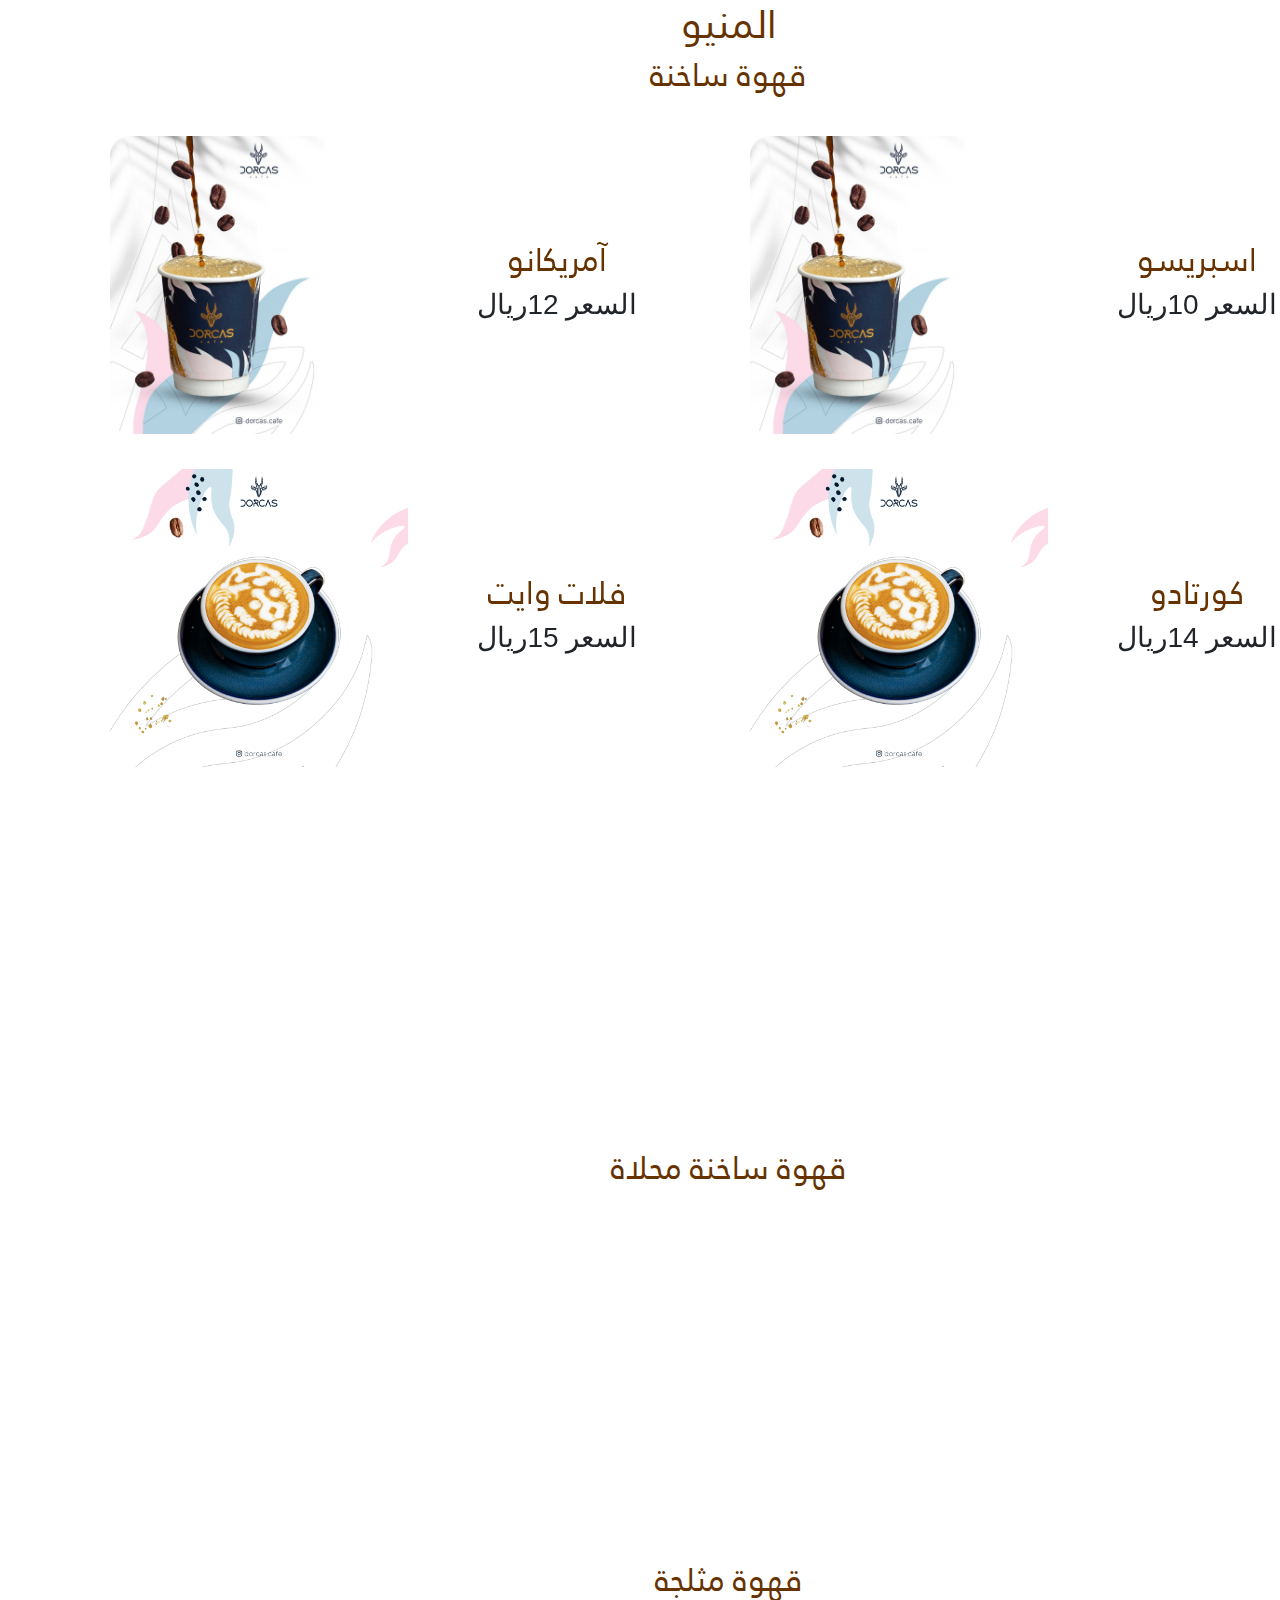
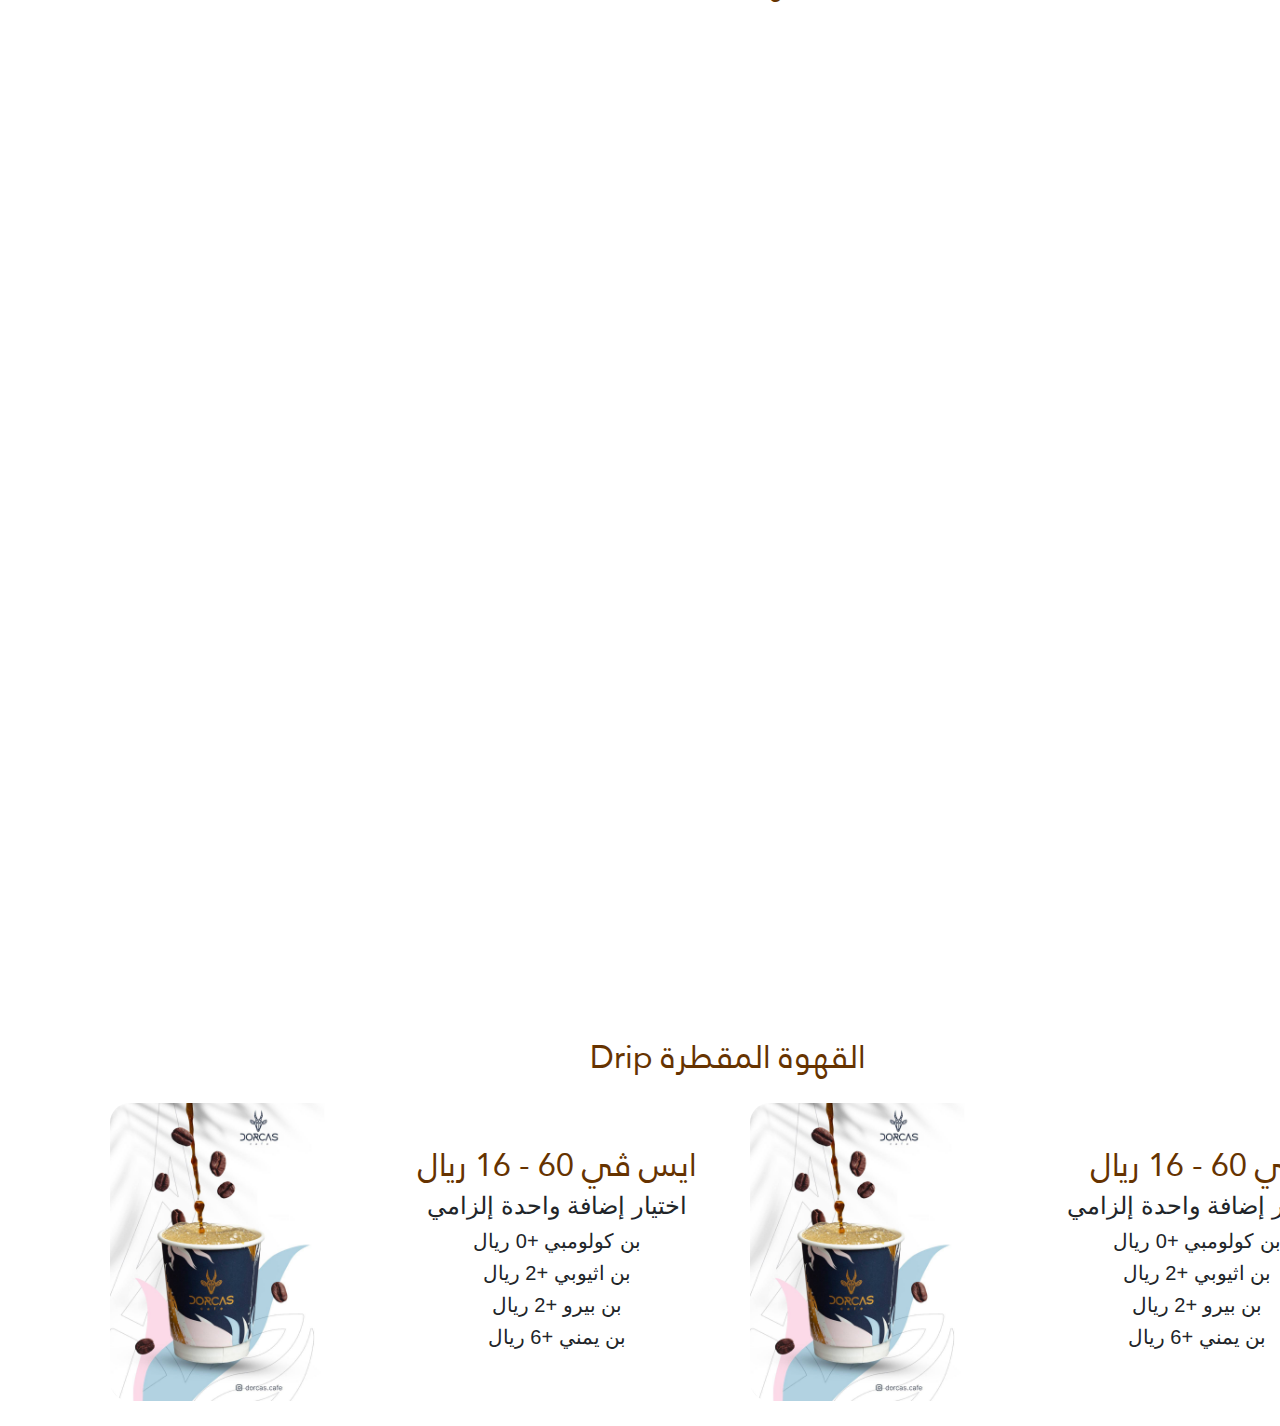
==== index.html @ d2a35935 "First" ====
<!DOCTYPE html>
<html lang="en">
<head>
    <meta charset="UTF-8">
    <meta http-equiv="X-UA-Compatible" content="IE=edge">
    <meta name="viewport" content="width=device-width, initial-scale=1.0">
    <title>Menu</title>
    <link rel="stylesheet" href="css/bootstrap.min.css">
    <link rel="stylesheet" href="css/all.min.css">
    <link rel="stylesheet" href="css/style.css">
    <link rel="stylesheet" href="https://unpkg.com/aos@next/dist/aos.css" />
</head>
<body>
    <div class="container-fluid">
        <h1 class="text-center">المنيو</h1>

        <h2 class="text-center">قهوة ساخنة</h2>       
        <div class="row pt-4">
            <div class="col-md-6">
                <div class="item" data-aos="fade-left">
                    <div class="text">
                        <h2>اسبريسو</h2>
                        <h3>السعر 10ريال</h3>
                    </div>
                    <div class="image">
                        <img src="images/items/V60 - آمريكانو .png" alt="">
                    </div>
                </div>                
            </div>
            <div class="col-md-6">
                <div class="item" data-aos="fade-right">
                    <div class="text">
                        <h2>آمريكانو</h2>
                        <h3>السعر 12ريال</h3>
                    </div>
                    <div class="image">
                        <img src="images/items/V60 - آمريكانو .png" alt="">
                    </div>
                </div>                
            </div>
            <div class="col-md-6">
                <div class="item" data-aos="fade-left">                   
                    <div class="text">
                        <h2>كورتادو</h2>
                        <h3>السعر 14ريال</h3>
                    </div>
                    <div class="image">
                        <img src="images/items/فلات وايت - كورتادو - سبانش حار - بيستاشيو حار.jpg" alt="">
                    </div>
                </div>                
            </div>
            <div class="col-md-6">
                <div class="item" data-aos="fade-right">                    
                    <div class="text">
                        <h2>فلات وايت</h2>
                        <h3>السعر 15ريال</h3>
                    </div>
                    <div class="image">
                        <img src="images/items/فلات وايت - كورتادو - سبانش حار - بيستاشيو حار.jpg" alt="">
                    </div>
                </div>                
            </div>
            <div class="col-md-6">
                <div class="item" data-aos="fade-left">
                    <div class="text">
                        <h2>كابتشينو</h2>
                        <h3>السعر 15ريال</h3>
                    </div>
                    <div class="image">
                        <img src="images/items/فلات وايت - كورتادو - سبانش حار - بيستاشيو حار.jpg" alt="">
                    </div>
                </div>
                
            </div>
            <div class="col-md-6">
                <div class="item" data-aos="fade-right">                   
                    <div class="text">
                        <h2>لاتيه</h2>
                        <h3>السعر 16ريال</h3>
                    </div>
                    <div class="image">
                        <img src="images/items/لاتيه .png" alt="">
                    </div>
                </div>                
            </div>
        </div>

        <h2 class="text-center mt-4 mb-3">قهوة ساخنة محلاة</h2>
        <div class="row">
            <div class="col-md-6">
                <div class="item" data-aos="fade-left">                    
                    <div class="text">
                        <h2>سبانش لاتيه</h2>
                        <h3>السعر 18ريال</h3>
                    </div>
                    <div class="image">
                        <img src="images/items/فلات وايت - كورتادو - سبانش حار - بيستاشيو حار.jpg" alt="">
                    </div>
                </div>              
            </div>
            <div class="col-md-6">
                <div class="item" data-aos="fade-right">                   
                    <div class="text">
                        <h2>بيستاشيو لاتيه</h2>
                        <h3>السعر 19ريال</h3>
                    </div>
                    <div class="image">
                        <img src="images/items/فلات وايت - كورتادو - سبانش حار - بيستاشيو حار.jpg" alt="">
                    </div>
                </div>                
            </div>
        </div>

        <h2 class="text-center mt-4 mb-3">قهوة مثلجة</h2>
        <div class="row">
            <div class="col-md-6">
                <div class="item" data-aos="fade-left">                   
                    <div class="text">
                        <h2>ايس آمريكانو</h2>
                        <h3>السعر 15ريال</h3>
                    </div>
                    <div class="image">
                        <img src="images/items/ايس امريكانو.jpg" alt="">
                    </div>
                </div>               
            </div>
            <div class="col-md-6">
                <div class="item" data-aos="fade-right">                   
                    <div class="text">
                        <h2>ايس لاتيه</h2>
                        <h3>السعر 15ريال</h3>
                        <h5>بدون إضافة</h5>
                        <h5>إضافة الكراميل +2 ريال</h5>
                        <h5>إضافة الفانيليا +2 ريال</h5>
                    </div>
                    <div class="image">
                        <img src="images/items/ايس لاتيه - ايس سبانش.jpg" alt="">
                    </div>
                </div>                
            </div>
            <div class="col-md-6">
                <div class="item" data-aos="fade-left">                   
                    <div class="text">
                        <h2>ايس سبانش لاتيه</h2>
                        <h3>السعر 18ريال</h3>
                        <h5>بدون إضافة</h5>
                        <h5>إضافة الكراميل +2 ريال</h5>
                    </div>
                    <div class="image">
                        <img src="images/items/ايس سبانش لاتيه.jpg" alt="">
                    </div>
                </div>                
            </div>
            <div class="col-md-6">
                <div class="item" data-aos="fade-right">                   
                    <div class="text">
                        <h2>ايس بستاشيو لاتيه</h2>
                        <h3>السعر 19ريال</h3>
                    </div>
                    <div class="image">
                        <img src="images/items/ايس بيستاشيو لاتيه.jpg" alt="">
                    </div>
                </div>                
            </div>
            <div class="col-md-6">
                <div class="item" data-aos="fade-right">                   
                    <div class="text">
                        <h2>ايس دوركاس لاتيه</h2>
                        <h3>السعر 21ريال</h3>
                    </div>
                    <div class="image">
                        <img src="images/items/ايس دوركاس لاتيه .jpg" alt="">
                    </div>
                </div>                
            </div>
        </div>



        <h2 class="text-center mt-4 mb-3">القهوة المقطرة Drip</h2>
        <div class="row">
            <div class="col-md-6">
                <div class="item">
                    <div class="text">
                        <h2 class="text-center">ڤي 60 - 16 ريال</h2>
                        <h4>اختيار إضافة واحدة إلزامي</h4>
                        <h5>بن كولومبي +0 ريال</h5>
                        <h5>بن اثيوبي +2 ريال</h5>
                        <h5>بن بيرو +2 ريال</h5>
                        <h5>بن يمني +6 ريال</h5>
                    </div>
                    <div class="image">
                        <img src="images/items/V60 - آمريكانو .png" alt="">
                    </div>
                </div>
            </div>
            <div class="col-md-6">
                <div class="item">
                    <div class="text">
                        <h2 class="text-center">ايس ڤي 60 - 16 ريال</h2>
                        <h4>اختيار إضافة واحدة إلزامي</h4>
                        <h5>بن كولومبي +0 ريال</h5>
                        <h5>بن اثيوبي +2 ريال</h5>
                        <h5>بن بيرو +2 ريال</h5>
                        <h5>بن يمني +6 ريال</h5>
                    </div>
                    <div class="image">
                        <img src="images/items/V60 - آمريكانو .png" alt="">
                    </div>
                </div>
            </div>
        </div>
    </div>

    <script src="js/bootstrap.bundle.min.js"></script>
    <script src="js/main.js"></script>
    <script src="https://unpkg.com/aos@next/dist/aos.js"></script>
    <script>
        AOS.init();
    </script>
</body>
</html>
---- css/style.css ----
@font-face {
  font-family: JannaRegular;
  src: url("../fonts/Janna LT Regular.ttf");
}

h2, h1 {
  font-family: JannaRegular;
  color: #630;
}

* {
  margin: 0;
  padding: 0;
  -webkit-box-sizing: border-box;
          box-sizing: border-box;
}

body {
  font-family: 'Gill Sans', 'Gill Sans MT', Calibri, 'Trebuchet MS', sans-serif;
  direction: rtl;
}

.item {
  width: 100%;
  display: -webkit-box;
  display: -ms-flexbox;
  display: flex;
  padding: 10px;
  margin-bottom: 15px;
}

.item .image, .item .text {
  -webkit-box-flex: 1;
      -ms-flex: 1;
          flex: 1;
}

.item .text {
  display: -webkit-box;
  display: -ms-flexbox;
  display: flex;
  -webkit-box-orient: vertical;
  -webkit-box-direction: normal;
      -ms-flex-direction: column;
          flex-direction: column;
  -webkit-box-pack: center;
      -ms-flex-pack: center;
          justify-content: center;
  -webkit-box-align: center;
      -ms-flex-align: center;
          align-items: center;
}

.item img {
  width: 100%;
  border-radius: 20px;
}
/*# sourceMappingURL=style.css.map */
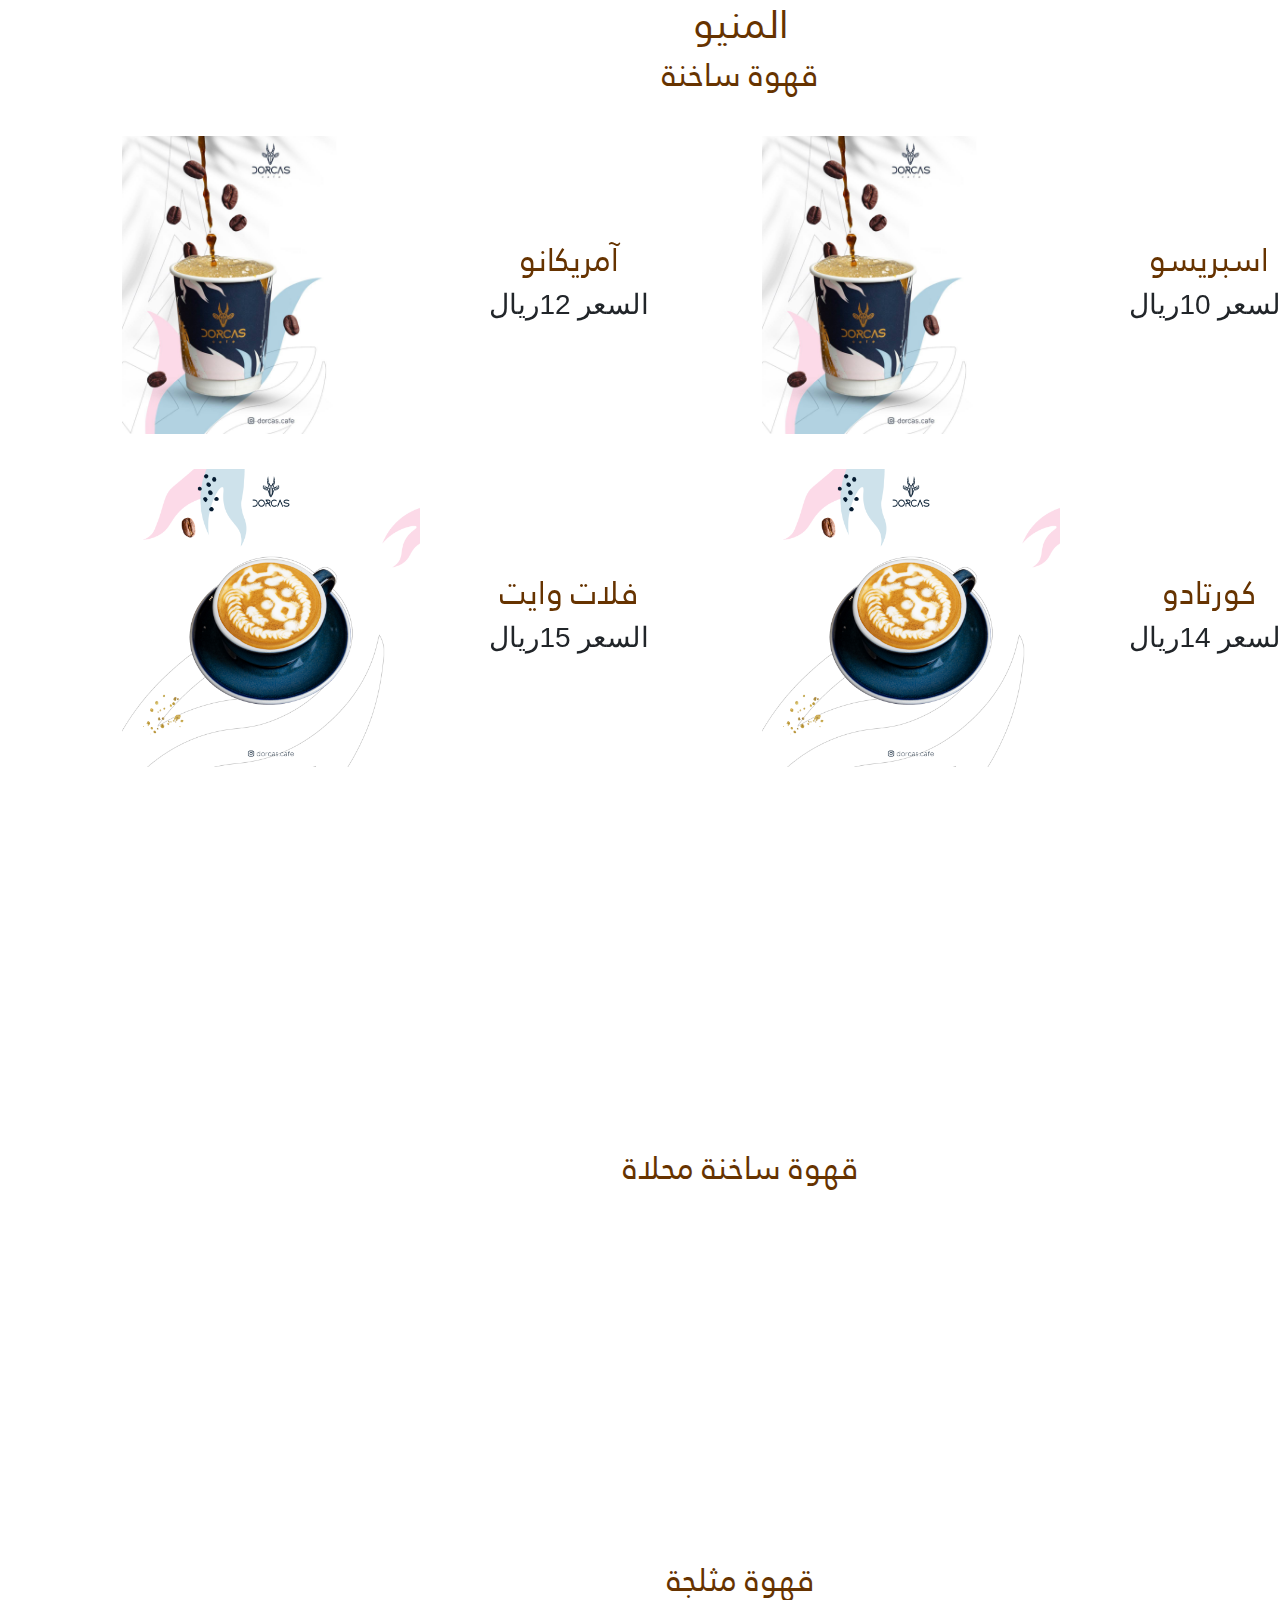
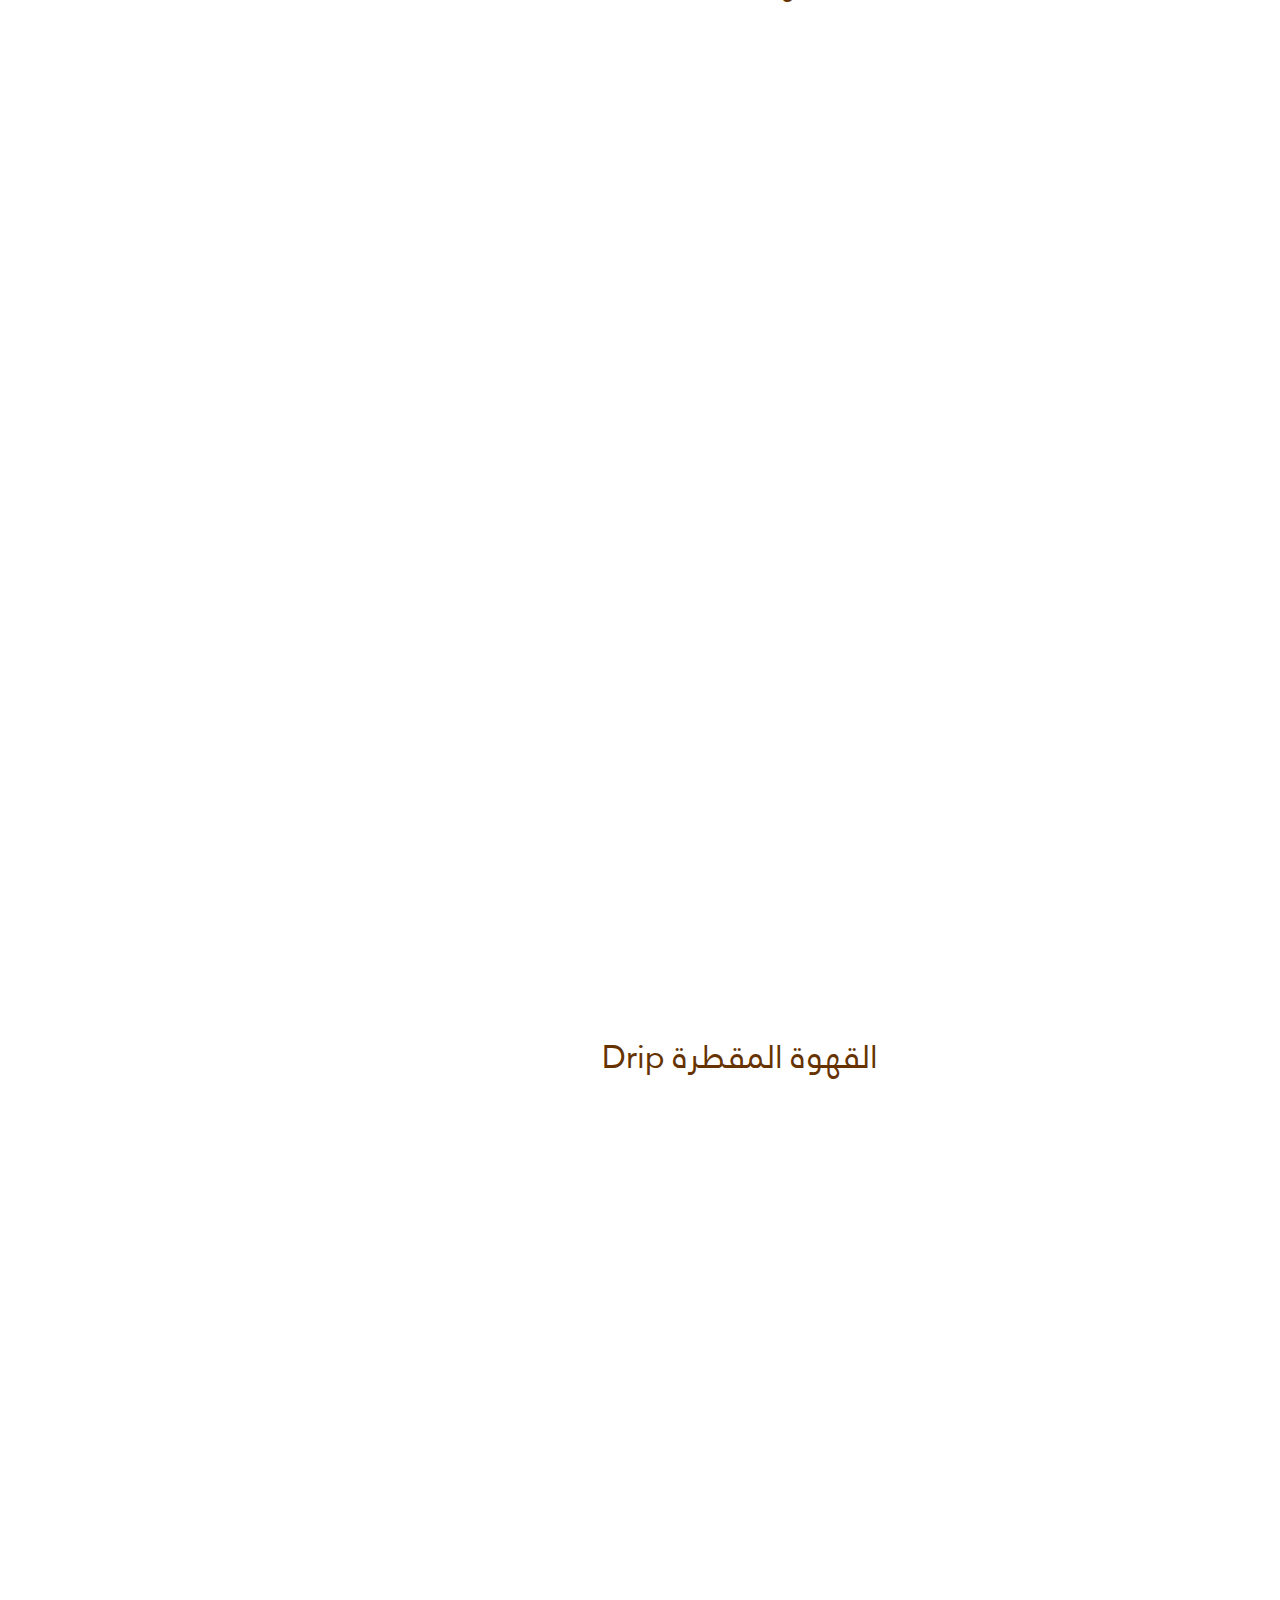
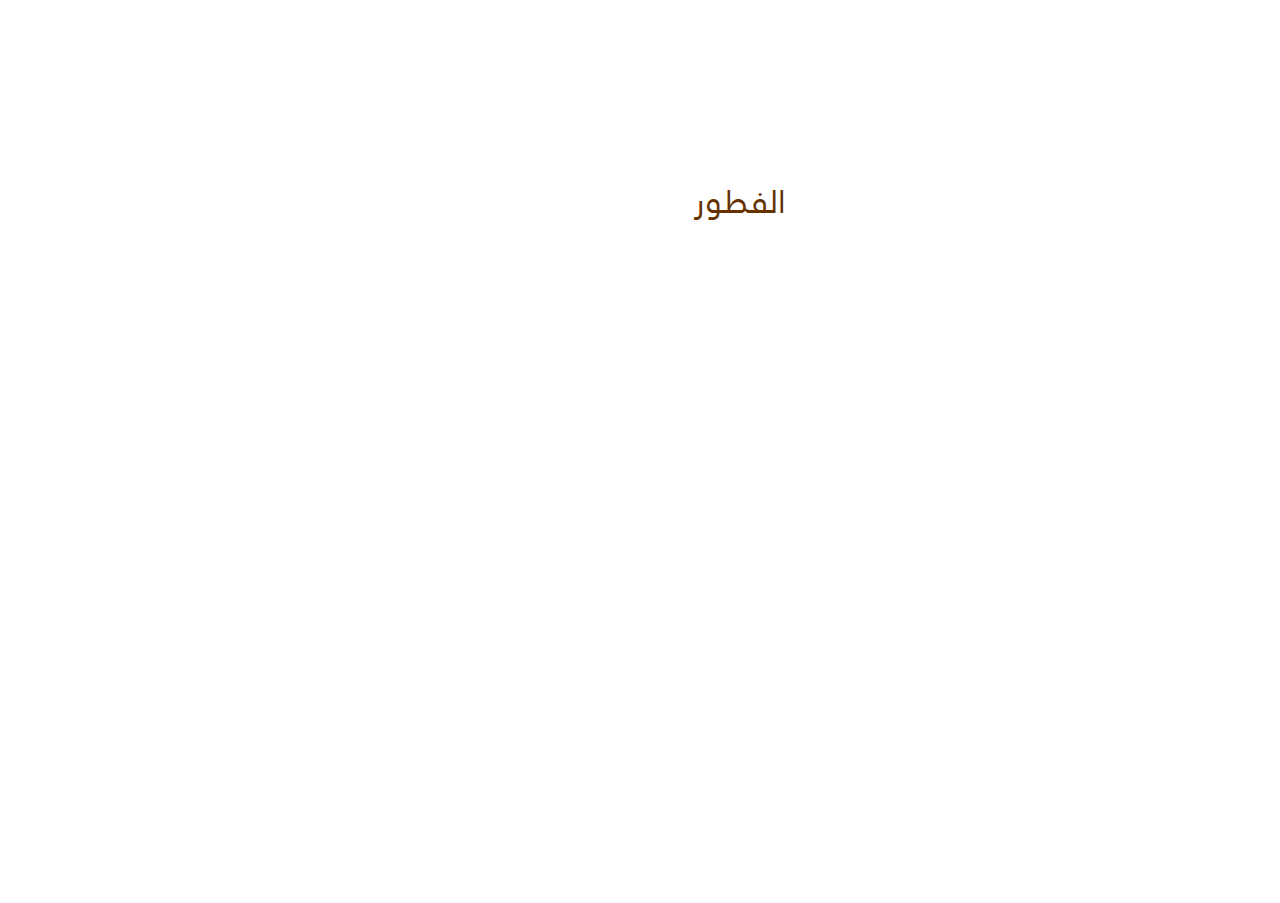
==== commit dc082226: "Updates" ====
--- a/index.html
+++ b/index.html
@@ -179,7 +179,7 @@
 
         <h2 class="text-center mt-4 mb-3">القهوة المقطرة Drip</h2>
         <div class="row">
-            <div class="col-md-6">
+            <div class="col-md-6" data-aos="fade-down">
                 <div class="item">
                     <div class="text">
                         <h2 class="text-center">ڤي 60 - 16 ريال</h2>
@@ -194,7 +194,7 @@
                     </div>
                 </div>
             </div>
-            <div class="col-md-6">
+            <div class="col-md-6" data-aos="fade-up">
                 <div class="item">
                     <div class="text">
                         <h2 class="text-center">ايس ڤي 60 - 16 ريال</h2>
@@ -206,6 +206,69 @@
                     </div>
                     <div class="image">
                         <img src="images/items/V60 - آمريكانو .png" alt="">
+                    </div>
+                </div>
+            </div>
+            <div class="col-md-6" data-aos="fade-left">
+                <div class="item">
+                    <div class="text">
+                        <h2 class="text-center">كيميكس - 18 ريال</h2>
+                        <h4>اختيار إضافة واحدة إلزامي</h4>
+                        <h5>بن كولومبي +0 ريال</h5>
+                        <h5>بن اثيوبي +2 ريال</h5>
+                        <h5>بن بيرو +2 ريال</h5>
+                        <h5>بن يمني +6 ريال</h5>
+                    </div>
+                    <div class="image">
+                        <img src="images/items/V60 - آمريكانو .png" alt="">
+                    </div>
+                </div>
+            </div>
+        </div>
+
+        <h2 class="text-center mt-4 mb-3">الفطور</h2>
+        <div class="row">
+            <div class="col-md-6" data-aos="fade-left">
+                <div class="item">
+                    <div class="text">
+                        <h2 class="text-center">كرواسان تركي</h2>
+                        <h4>السعر 16 ريال</h4>
+                    </div>
+                    <div class="image">
+                        <img src="images/items/كروسان تركي.jpg" alt="">
+                    </div>
+                </div>
+            </div>
+            <div class="col-md-6" data-aos="fade-right">
+                <div class="item">
+                    <div class="text">
+                        <h2 class="text-center">كرواسان جبن</h2>
+                        <h4>السعر 14 ريال</h4>
+                    </div>
+                    <div class="image">
+                        <img src="images/items/كروسان جبن .jpg" alt="">
+                    </div>
+                </div>
+            </div>
+            <div class="col-md-6" data-aos="fade-left">
+                <div class="item">
+                    <div class="text">
+                        <h2 class="text-center">كلوب ساندويتش</h2>
+                        <h4>السعر 12 ريال</h4>
+                    </div>
+                    <div class="image">
+                        <img src="images/items/كلوب ساندويتش.jpg" alt="">
+                    </div>
+                </div>
+            </div>
+            <div class="col-md-6" data-aos="fade-right">
+                <div class="item">
+                    <div class="text">
+                        <h2 class="text-center">عصير برتقال</h2>
+                        <h4>السعر 8 ريال</h4>
+                    </div>
+                    <div class="image">
+                        <img src="images/items/عصير برتقال .jpg" alt="">
                     </div>
                 </div>
             </div>
--- a/css/style.css
+++ b/css/style.css
@@ -53,6 +53,5 @@
 
 .item img {
   width: 100%;
-  border-radius: 20px;
 }
 /*# sourceMappingURL=style.css.map */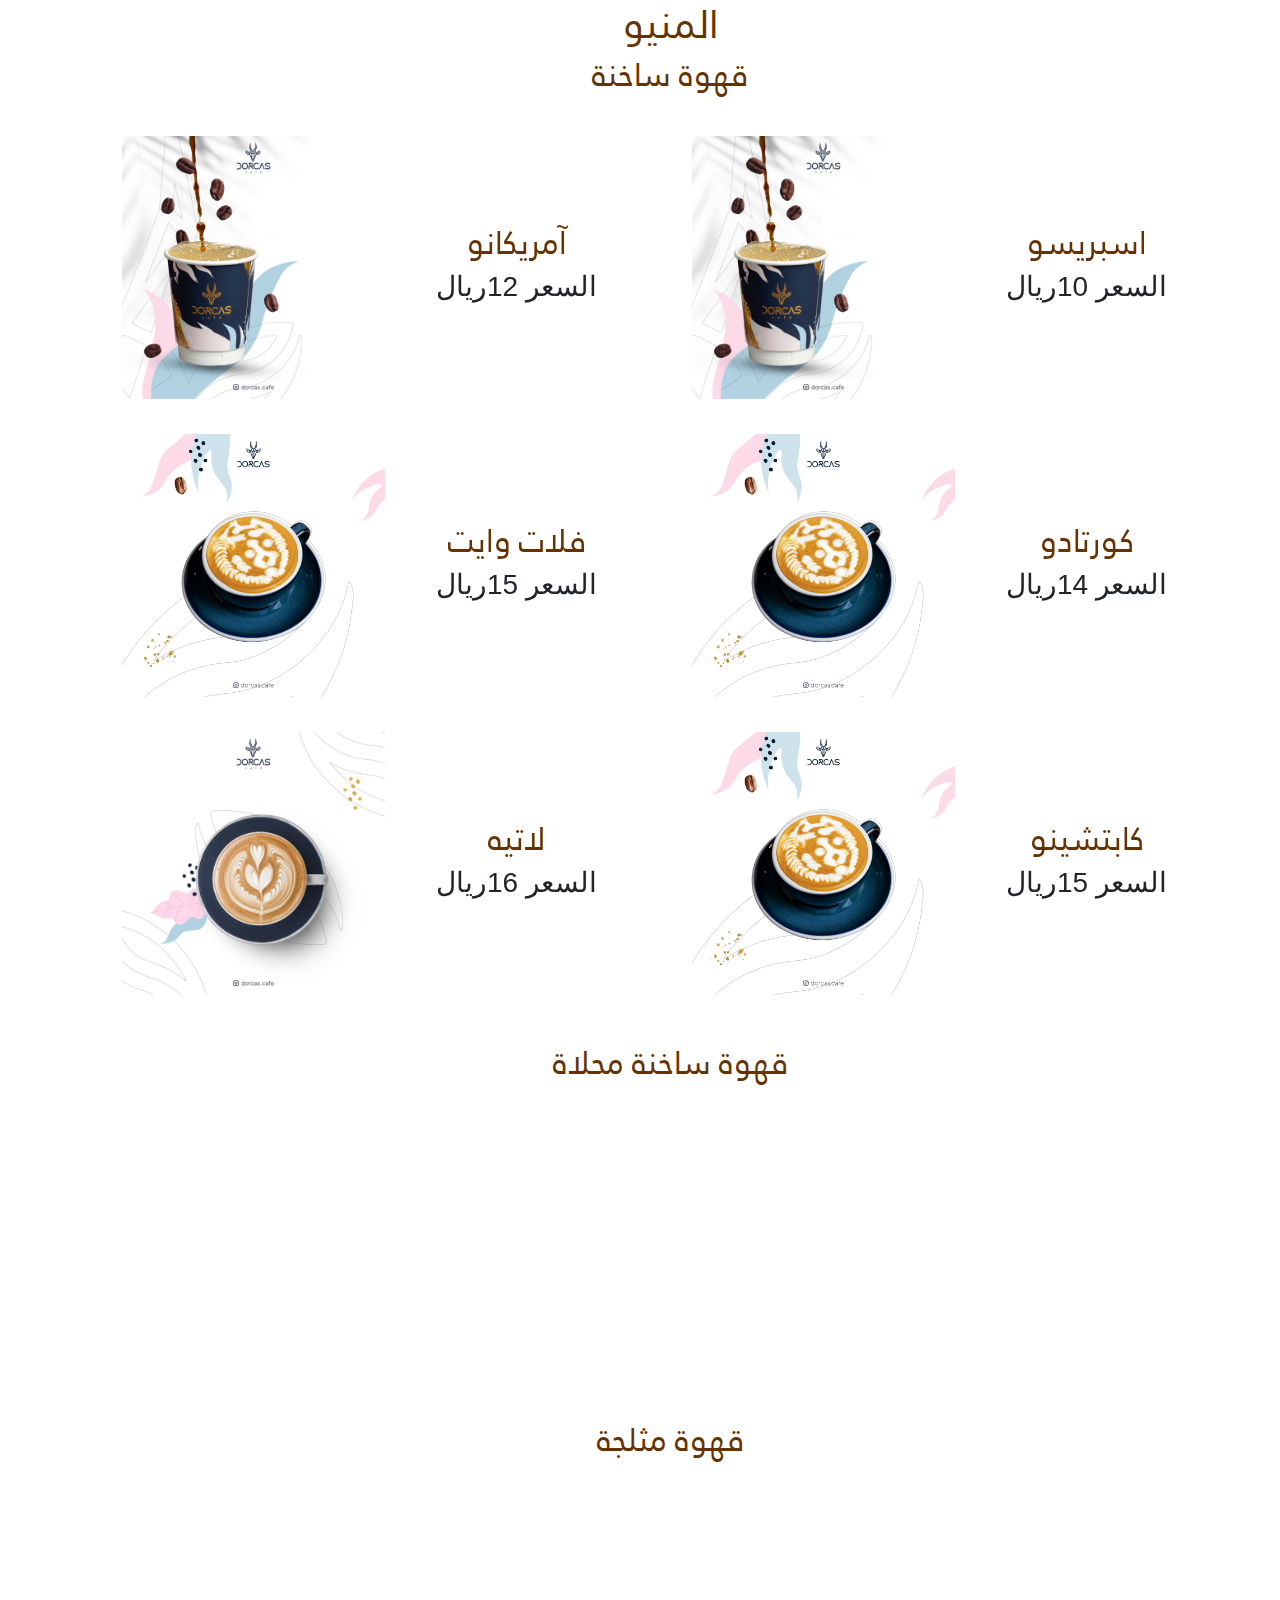
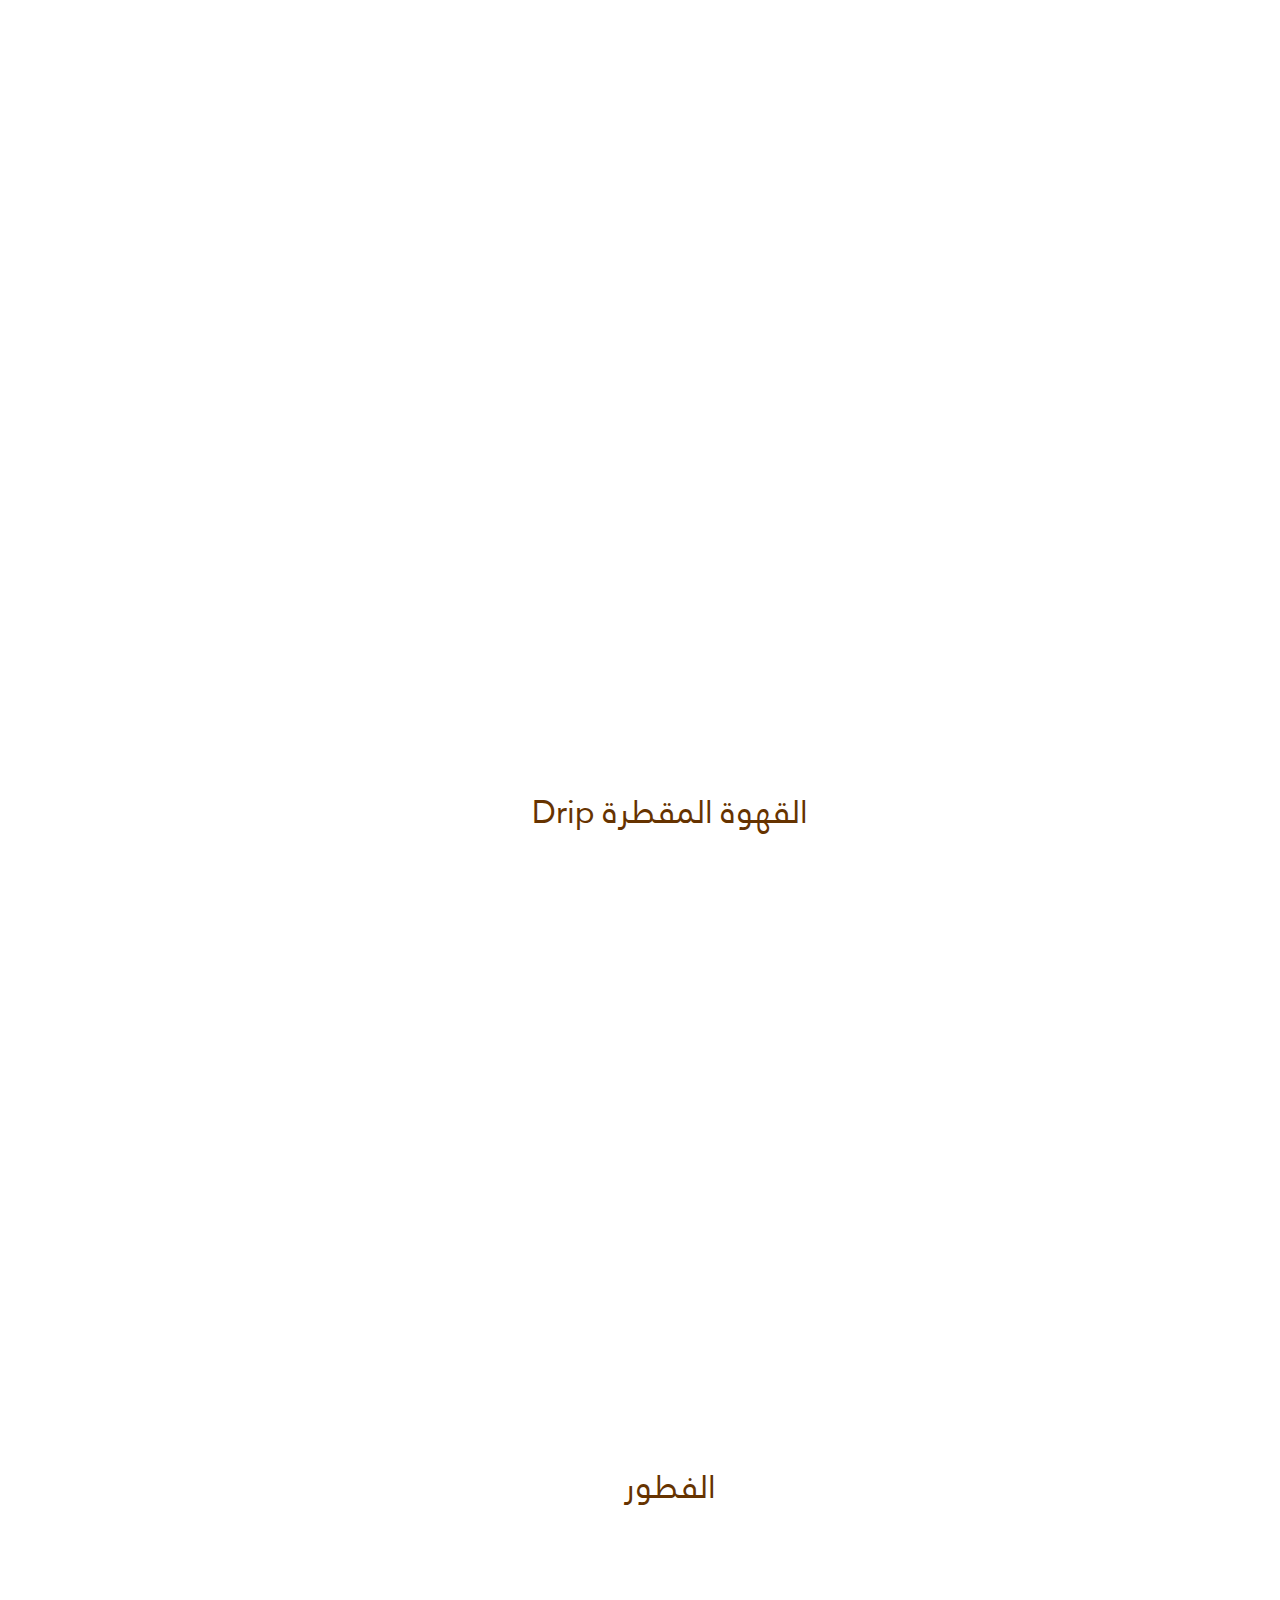
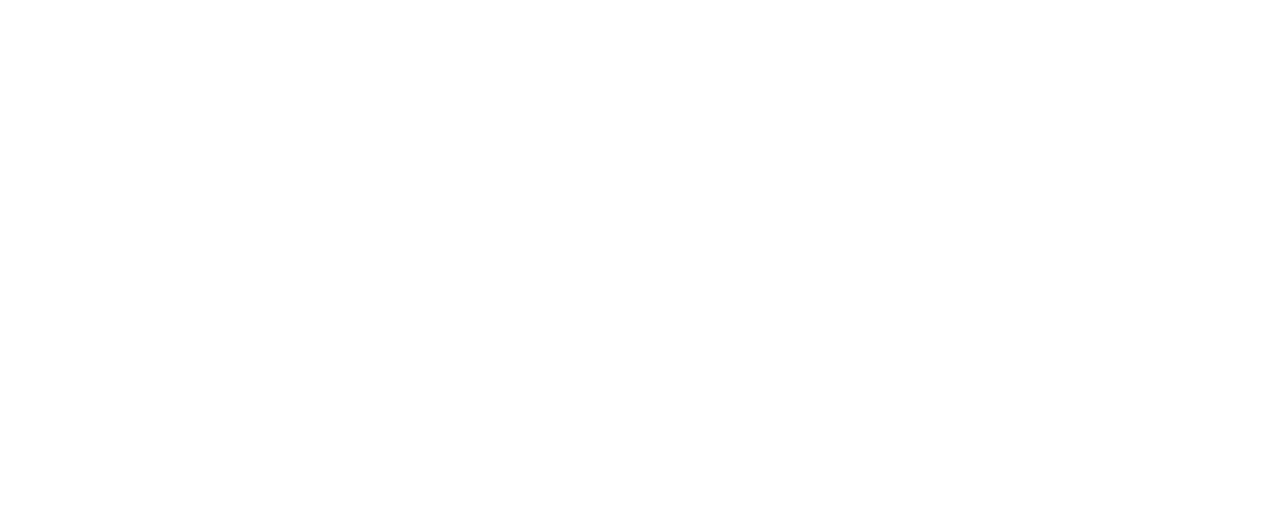
==== commit 15e7c720: "Update" ====
--- a/index.html
+++ b/index.html
@@ -11,7 +11,7 @@
     <link rel="stylesheet" href="https://unpkg.com/aos@next/dist/aos.css" />
 </head>
 <body>
-    <div class="container-fluid">
+    <div class="container">
         <h1 class="text-center">المنيو</h1>
 
         <h2 class="text-center">قهوة ساخنة</h2>       
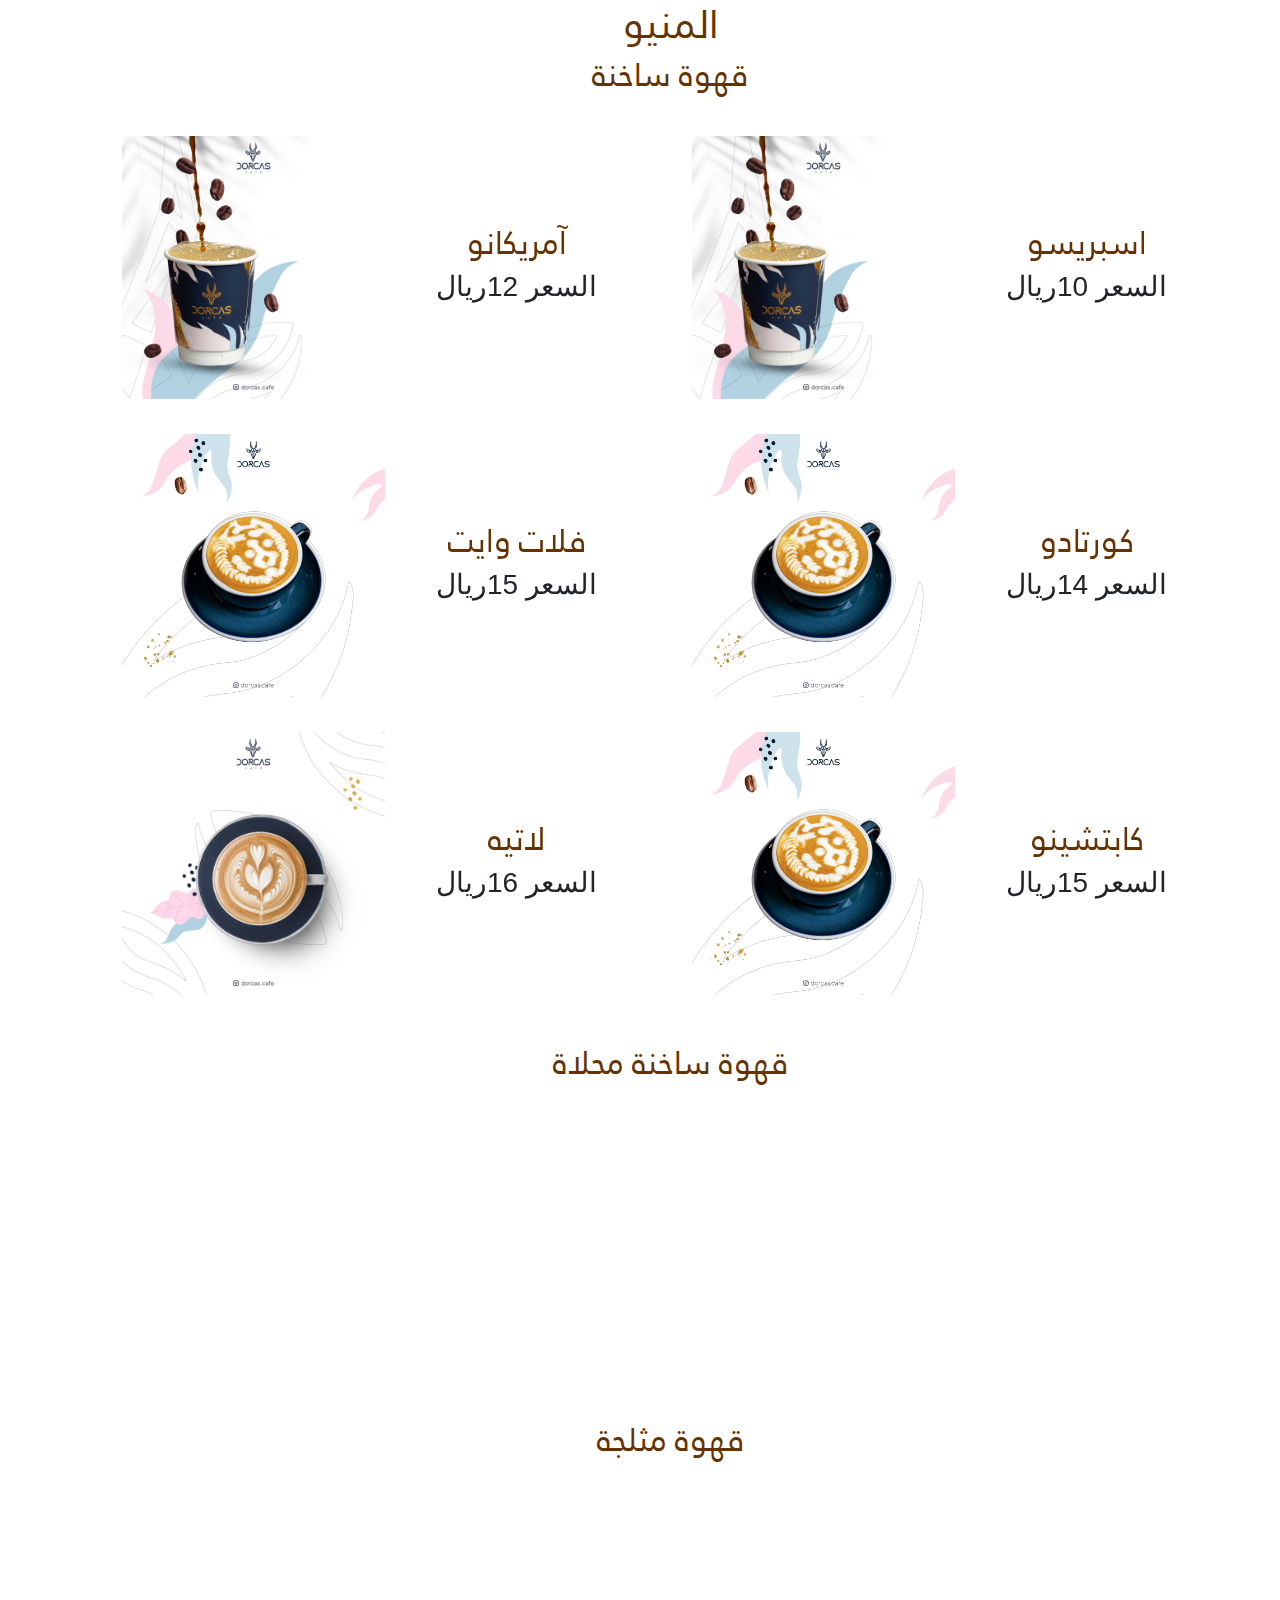
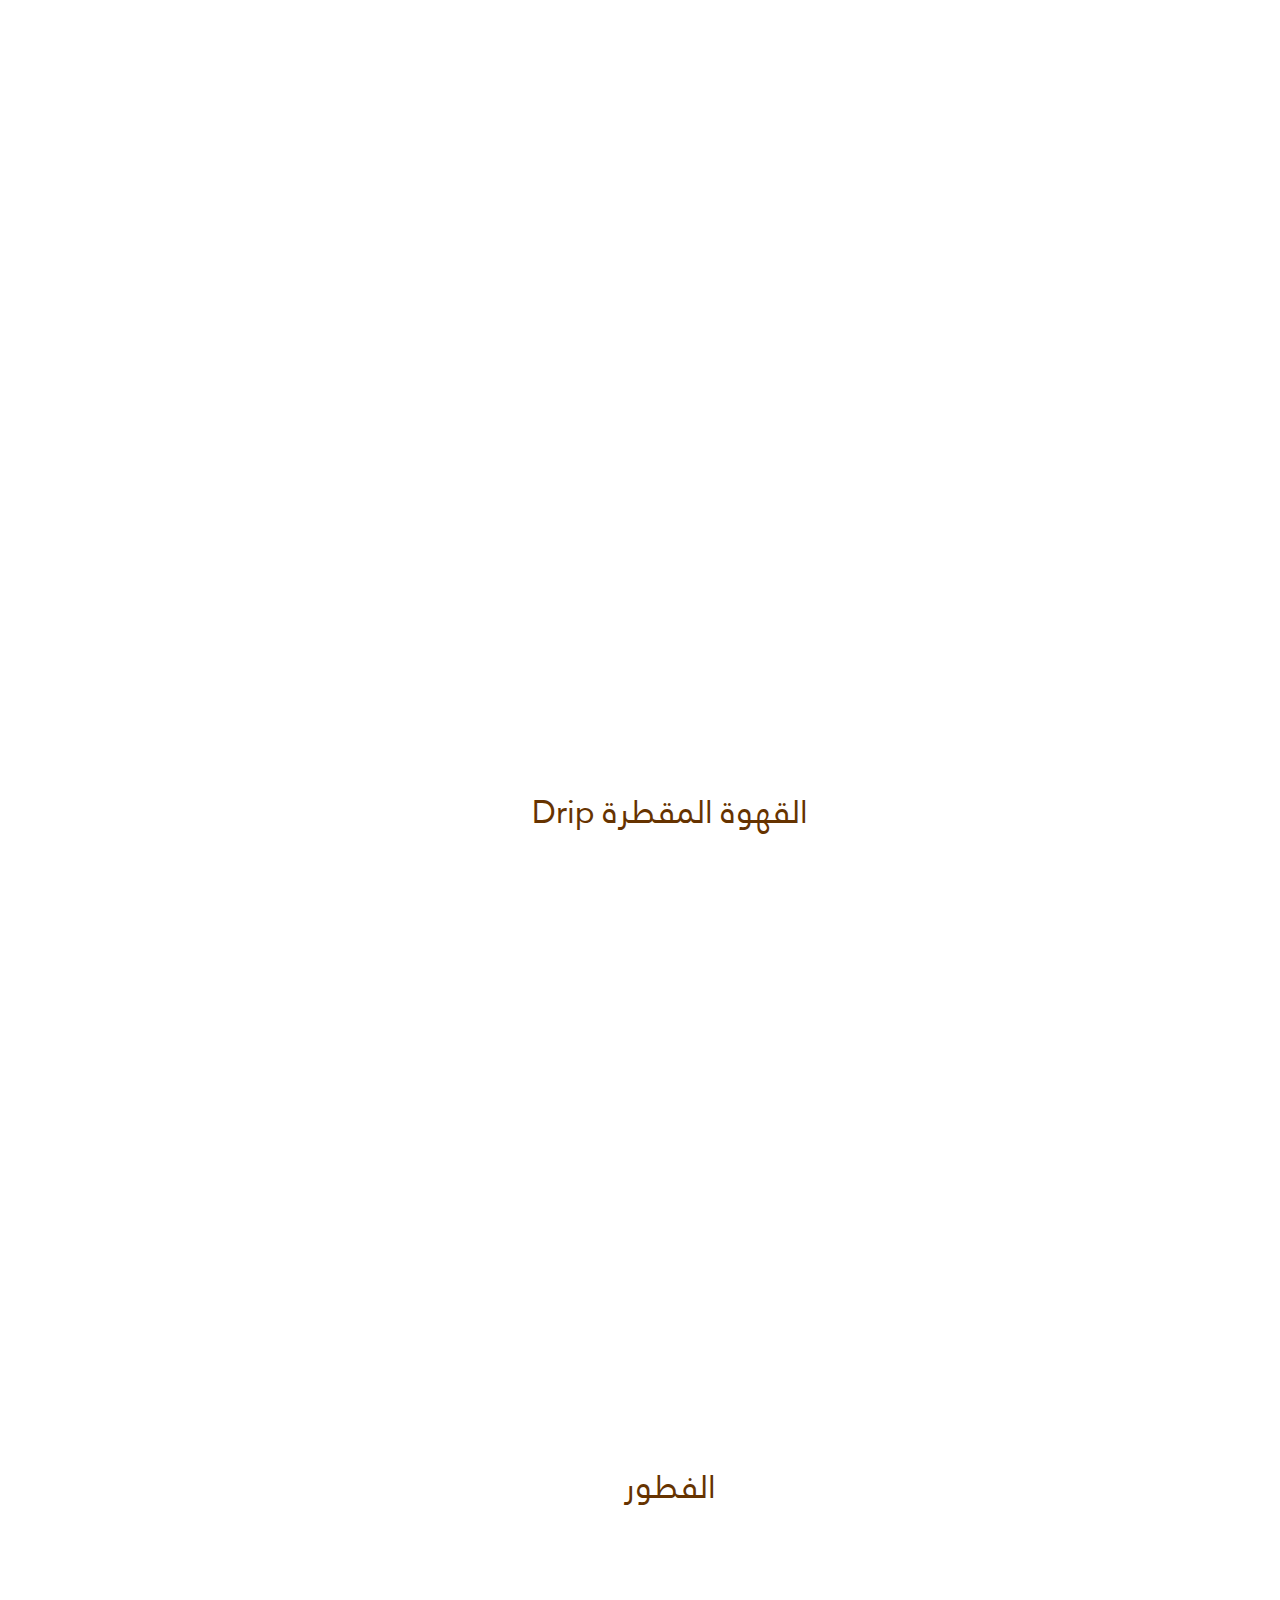
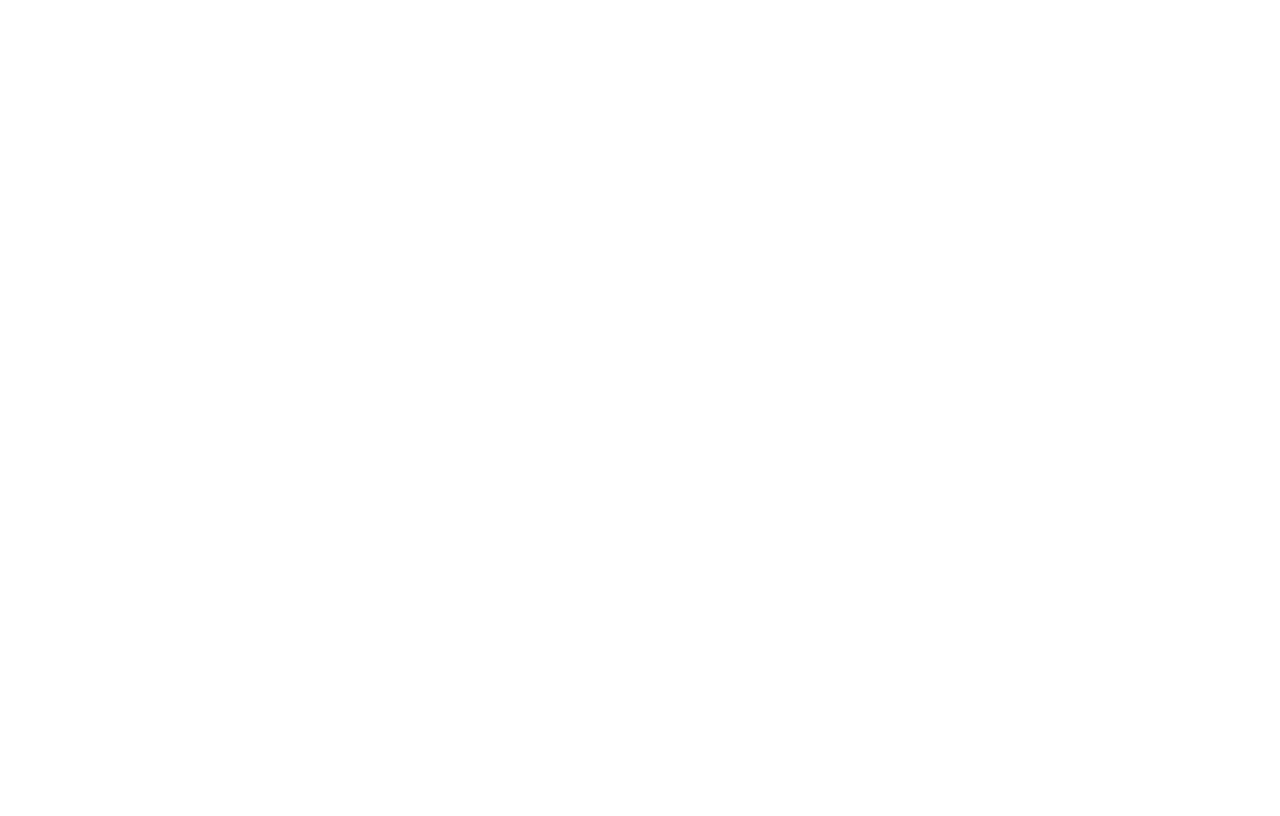
==== commit a5b671d7: "Update" ====
--- a/index.html
+++ b/index.html
@@ -272,6 +272,17 @@
                     </div>
                 </div>
             </div>
+            <div class="col-md-6" data-aos="fade-left">
+                <div class="item">
+                    <div class="text">
+                        <h2 class="text-center">كيك</h2>
+                        <h4>السعر 12 ريال</h4>
+                    </div>
+                    <div class="image">
+                        <img src="images/items/ad 1 cake.png" alt="">
+                    </div>
+                </div>
+            </div>
         </div>
     </div>
 
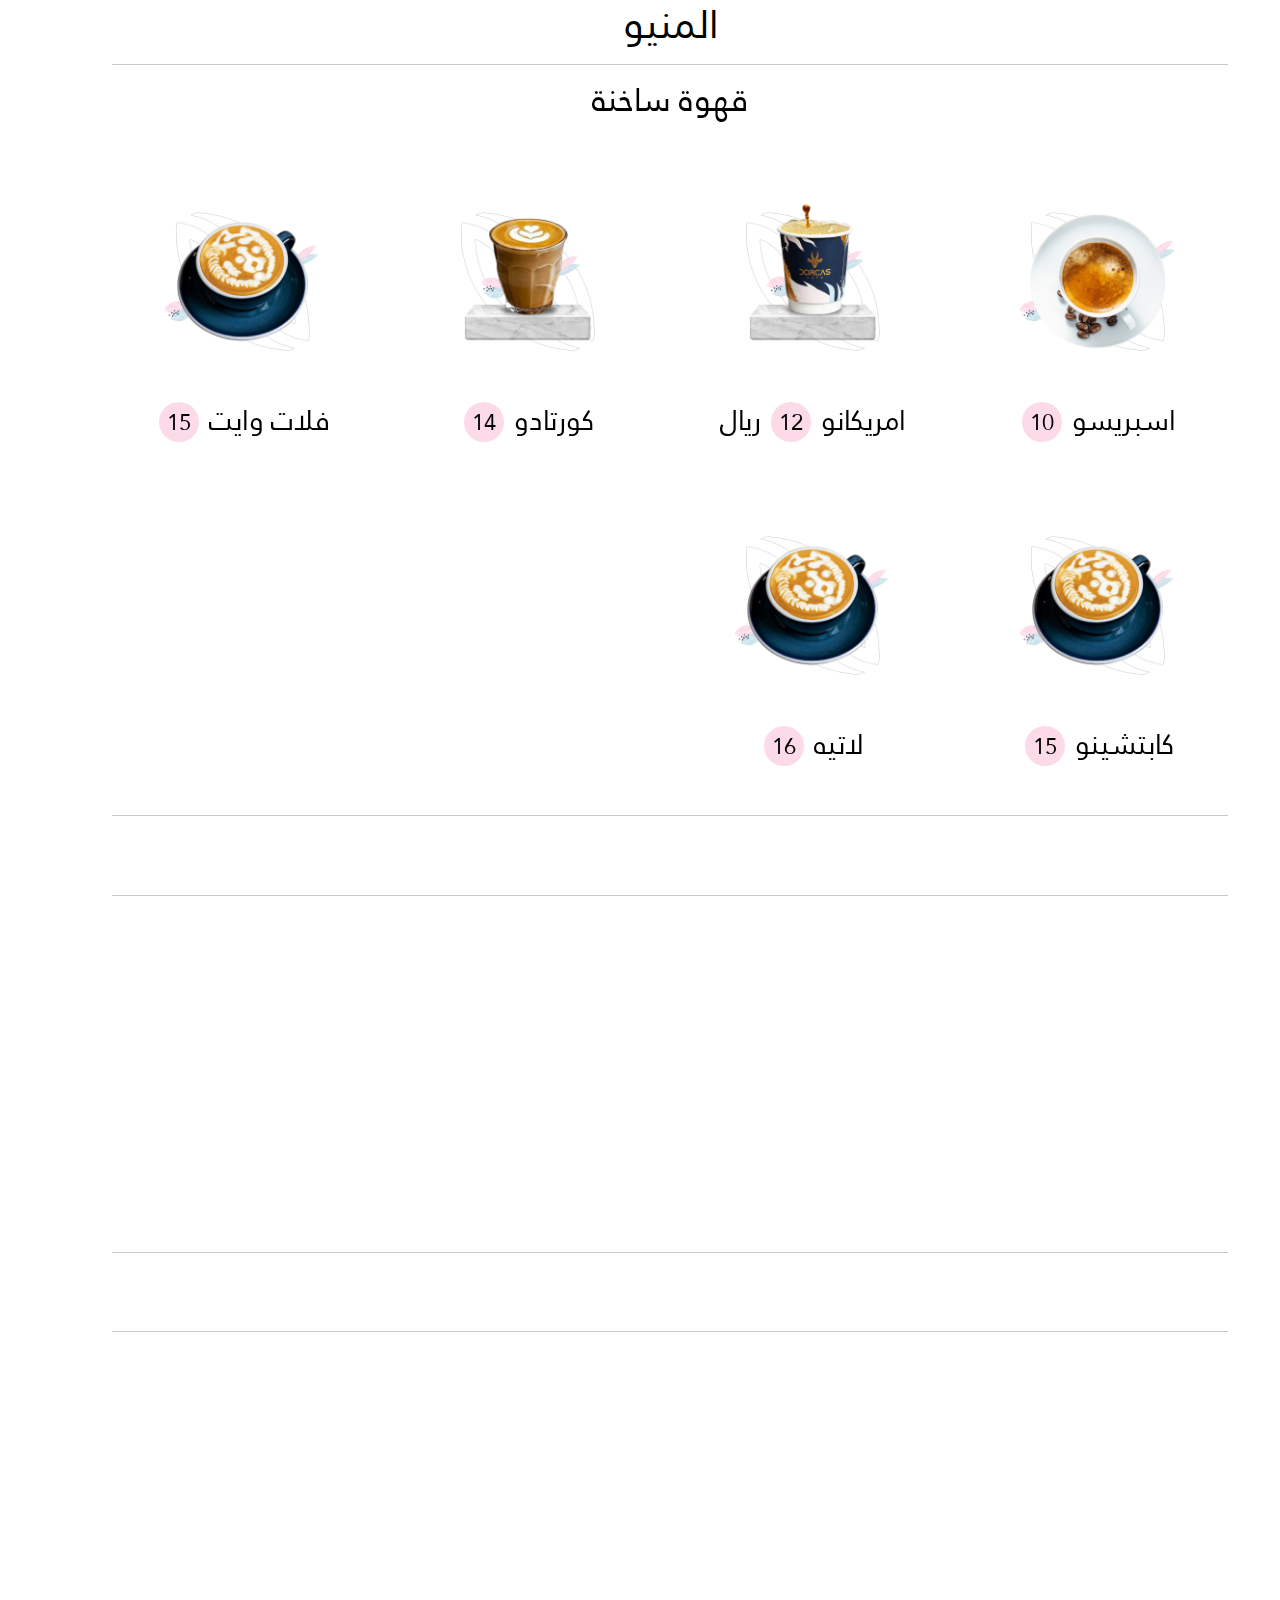
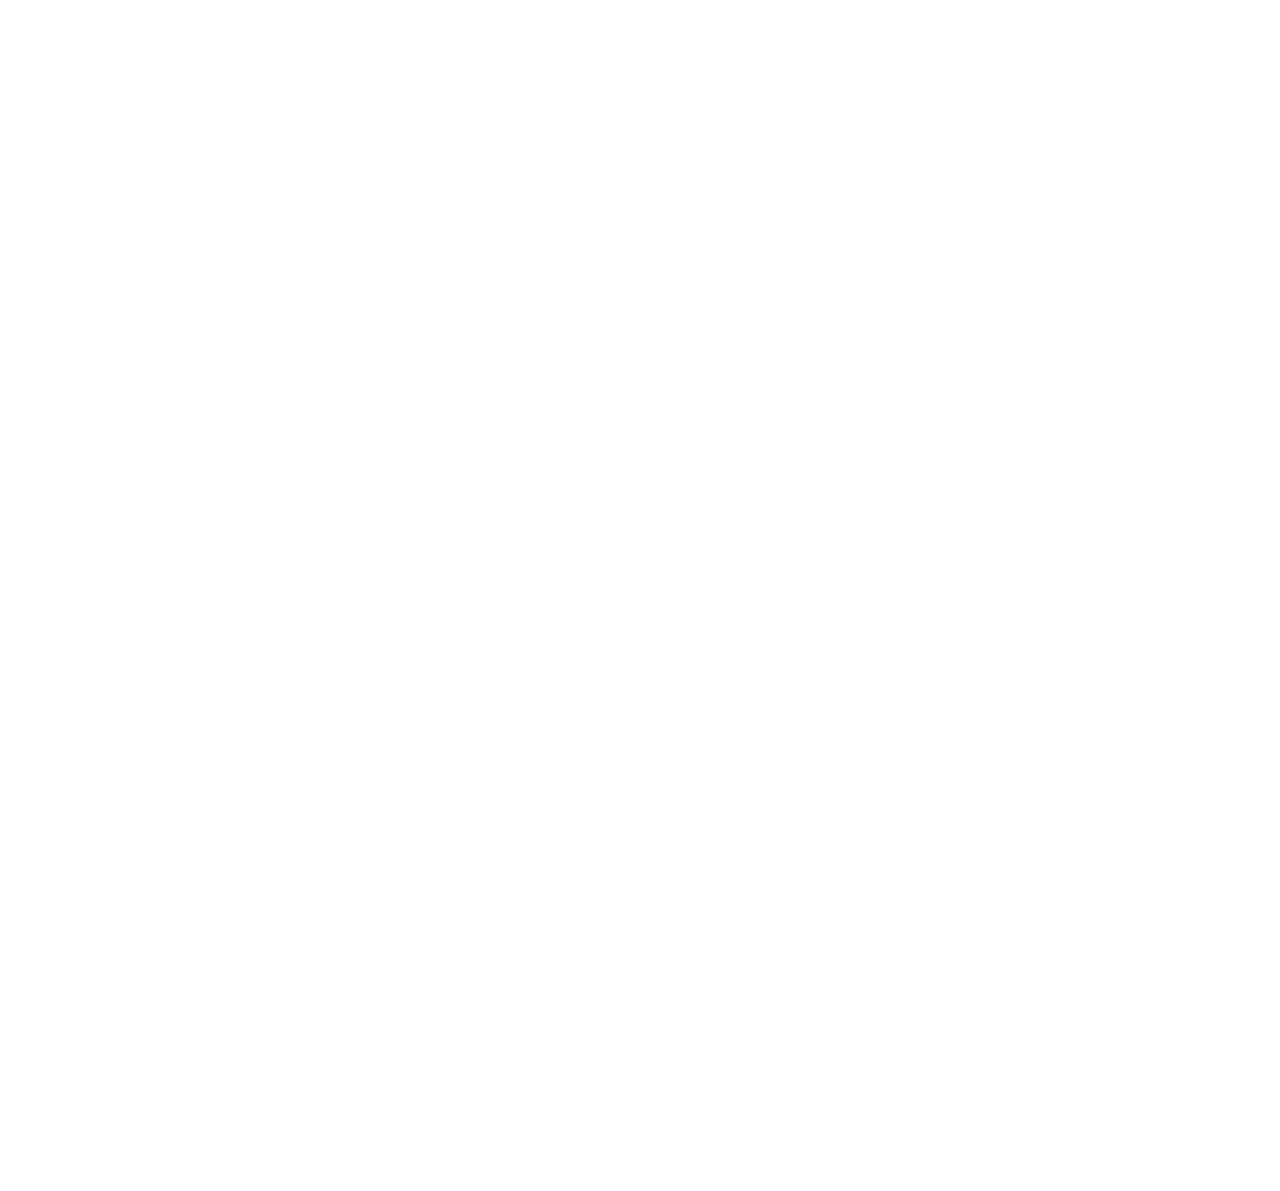
==== commit 093cef9e: "Updates" ====
--- a/index.html
+++ b/index.html
@@ -1,5 +1,6 @@
 <!DOCTYPE html>
 <html lang="en">
+
 <head>
     <meta charset="UTF-8">
     <meta http-equiv="X-UA-Compatible" content="IE=edge">
@@ -10,277 +11,192 @@
     <link rel="stylesheet" href="css/style.css">
     <link rel="stylesheet" href="https://unpkg.com/aos@next/dist/aos.css" />
 </head>
+
 <body>
     <div class="container">
         <h1 class="text-center">المنيو</h1>
-
-        <h2 class="text-center">قهوة ساخنة</h2>       
+        <hr>
+        <h2 class="text-center" data-aos="fade-down">قهوة ساخنة</h2>
         <div class="row pt-4">
-            <div class="col-md-6">
-                <div class="item" data-aos="fade-left">
-                    <div class="text">
-                        <h2>اسبريسو</h2>
-                        <h3>السعر 10ريال</h3>
-                    </div>
-                    <div class="image">
-                        <img src="images/items/V60 - آمريكانو .png" alt="">
-                    </div>
-                </div>                
-            </div>
-            <div class="col-md-6">
-                <div class="item" data-aos="fade-right">
-                    <div class="text">
-                        <h2>آمريكانو</h2>
-                        <h3>السعر 12ريال</h3>
-                    </div>
-                    <div class="image">
-                        <img src="images/items/V60 - آمريكانو .png" alt="">
-                    </div>
-                </div>                
-            </div>
-            <div class="col-md-6">
-                <div class="item" data-aos="fade-left">                   
-                    <div class="text">
-                        <h2>كورتادو</h2>
-                        <h3>السعر 14ريال</h3>
-                    </div>
-                    <div class="image">
-                        <img src="images/items/فلات وايت - كورتادو - سبانش حار - بيستاشيو حار.jpg" alt="">
-                    </div>
-                </div>                
-            </div>
-            <div class="col-md-6">
-                <div class="item" data-aos="fade-right">                    
-                    <div class="text">
-                        <h2>فلات وايت</h2>
-                        <h3>السعر 15ريال</h3>
-                    </div>
-                    <div class="image">
-                        <img src="images/items/فلات وايت - كورتادو - سبانش حار - بيستاشيو حار.jpg" alt="">
-                    </div>
-                </div>                
-            </div>
-            <div class="col-md-6">
-                <div class="item" data-aos="fade-left">
-                    <div class="text">
-                        <h2>كابتشينو</h2>
-                        <h3>السعر 15ريال</h3>
-                    </div>
-                    <div class="image">
-                        <img src="images/items/فلات وايت - كورتادو - سبانش حار - بيستاشيو حار.jpg" alt="">
-                    </div>
-                </div>
-                
-            </div>
-            <div class="col-md-6">
-                <div class="item" data-aos="fade-right">                   
-                    <div class="text">
-                        <h2>لاتيه</h2>
-                        <h3>السعر 16ريال</h3>
-                    </div>
-                    <div class="image">
-                        <img src="images/items/لاتيه .png" alt="">
-                    </div>
-                </div>                
-            </div>
-        </div>
-
-        <h2 class="text-center mt-4 mb-3">قهوة ساخنة محلاة</h2>
-        <div class="row">
-            <div class="col-md-6">
-                <div class="item" data-aos="fade-left">                    
-                    <div class="text">
-                        <h2>سبانش لاتيه</h2>
-                        <h3>السعر 18ريال</h3>
-                    </div>
-                    <div class="image">
-                        <img src="images/items/فلات وايت - كورتادو - سبانش حار - بيستاشيو حار.jpg" alt="">
-                    </div>
-                </div>              
-            </div>
-            <div class="col-md-6">
-                <div class="item" data-aos="fade-right">                   
-                    <div class="text">
-                        <h2>بيستاشيو لاتيه</h2>
-                        <h3>السعر 19ريال</h3>
-                    </div>
-                    <div class="image">
-                        <img src="images/items/فلات وايت - كورتادو - سبانش حار - بيستاشيو حار.jpg" alt="">
-                    </div>
-                </div>                
-            </div>
-        </div>
-
-        <h2 class="text-center mt-4 mb-3">قهوة مثلجة</h2>
-        <div class="row">
-            <div class="col-md-6">
-                <div class="item" data-aos="fade-left">                   
-                    <div class="text">
-                        <h2>ايس آمريكانو</h2>
-                        <h3>السعر 15ريال</h3>
-                    </div>
-                    <div class="image">
-                        <img src="images/items/ايس امريكانو.jpg" alt="">
-                    </div>
-                </div>               
-            </div>
-            <div class="col-md-6">
-                <div class="item" data-aos="fade-right">                   
-                    <div class="text">
-                        <h2>ايس لاتيه</h2>
-                        <h3>السعر 15ريال</h3>
-                        <h5>بدون إضافة</h5>
-                        <h5>إضافة الكراميل +2 ريال</h5>
-                        <h5>إضافة الفانيليا +2 ريال</h5>
-                    </div>
-                    <div class="image">
-                        <img src="images/items/ايس لاتيه - ايس سبانش.jpg" alt="">
-                    </div>
-                </div>                
-            </div>
-            <div class="col-md-6">
-                <div class="item" data-aos="fade-left">                   
-                    <div class="text">
-                        <h2>ايس سبانش لاتيه</h2>
-                        <h3>السعر 18ريال</h3>
-                        <h5>بدون إضافة</h5>
-                        <h5>إضافة الكراميل +2 ريال</h5>
-                    </div>
-                    <div class="image">
-                        <img src="images/items/ايس سبانش لاتيه.jpg" alt="">
-                    </div>
-                </div>                
-            </div>
-            <div class="col-md-6">
-                <div class="item" data-aos="fade-right">                   
-                    <div class="text">
-                        <h2>ايس بستاشيو لاتيه</h2>
-                        <h3>السعر 19ريال</h3>
-                    </div>
-                    <div class="image">
-                        <img src="images/items/ايس بيستاشيو لاتيه.jpg" alt="">
-                    </div>
-                </div>                
-            </div>
-            <div class="col-md-6">
-                <div class="item" data-aos="fade-right">                   
-                    <div class="text">
-                        <h2>ايس دوركاس لاتيه</h2>
-                        <h3>السعر 21ريال</h3>
-                    </div>
-                    <div class="image">
-                        <img src="images/items/ايس دوركاس لاتيه .jpg" alt="">
-                    </div>
-                </div>                
-            </div>
-        </div>
-
-
-
-        <h2 class="text-center mt-4 mb-3">القهوة المقطرة Drip</h2>
-        <div class="row">
-            <div class="col-md-6" data-aos="fade-down">
-                <div class="item">
-                    <div class="text">
-                        <h2 class="text-center">ڤي 60 - 16 ريال</h2>
-                        <h4>اختيار إضافة واحدة إلزامي</h4>
-                        <h5>بن كولومبي +0 ريال</h5>
-                        <h5>بن اثيوبي +2 ريال</h5>
-                        <h5>بن بيرو +2 ريال</h5>
-                        <h5>بن يمني +6 ريال</h5>
-                    </div>
-                    <div class="image">
-                        <img src="images/items/V60 - آمريكانو .png" alt="">
-                    </div>
-                </div>
-            </div>
-            <div class="col-md-6" data-aos="fade-up">
-                <div class="item">
-                    <div class="text">
-                        <h2 class="text-center">ايس ڤي 60 - 16 ريال</h2>
-                        <h4>اختيار إضافة واحدة إلزامي</h4>
-                        <h5>بن كولومبي +0 ريال</h5>
-                        <h5>بن اثيوبي +2 ريال</h5>
-                        <h5>بن بيرو +2 ريال</h5>
-                        <h5>بن يمني +6 ريال</h5>
-                    </div>
-                    <div class="image">
-                        <img src="images/items/V60 - آمريكانو .png" alt="">
-                    </div>
-                </div>
-            </div>
-            <div class="col-md-6" data-aos="fade-left">
-                <div class="item">
-                    <div class="text">
-                        <h2 class="text-center">كيميكس - 18 ريال</h2>
-                        <h4>اختيار إضافة واحدة إلزامي</h4>
-                        <h5>بن كولومبي +0 ريال</h5>
-                        <h5>بن اثيوبي +2 ريال</h5>
-                        <h5>بن بيرو +2 ريال</h5>
-                        <h5>بن يمني +6 ريال</h5>
-                    </div>
-                    <div class="image">
-                        <img src="images/items/V60 - آمريكانو .png" alt="">
-                    </div>
-                </div>
-            </div>
-        </div>
-
-        <h2 class="text-center mt-4 mb-3">الفطور</h2>
-        <div class="row">
-            <div class="col-md-6" data-aos="fade-left">
-                <div class="item">
-                    <div class="text">
-                        <h2 class="text-center">كرواسان تركي</h2>
-                        <h4>السعر 16 ريال</h4>
-                    </div>
-                    <div class="image">
-                        <img src="images/items/كروسان تركي.jpg" alt="">
-                    </div>
-                </div>
-            </div>
-            <div class="col-md-6" data-aos="fade-right">
-                <div class="item">
-                    <div class="text">
-                        <h2 class="text-center">كرواسان جبن</h2>
-                        <h4>السعر 14 ريال</h4>
-                    </div>
-                    <div class="image">
-                        <img src="images/items/كروسان جبن .jpg" alt="">
-                    </div>
-                </div>
-            </div>
-            <div class="col-md-6" data-aos="fade-left">
-                <div class="item">
-                    <div class="text">
-                        <h2 class="text-center">كلوب ساندويتش</h2>
-                        <h4>السعر 12 ريال</h4>
-                    </div>
-                    <div class="image">
-                        <img src="images/items/كلوب ساندويتش.jpg" alt="">
-                    </div>
-                </div>
-            </div>
-            <div class="col-md-6" data-aos="fade-right">
-                <div class="item">
-                    <div class="text">
-                        <h2 class="text-center">عصير برتقال</h2>
-                        <h4>السعر 8 ريال</h4>
-                    </div>
-                    <div class="image">
-                        <img src="images/items/عصير برتقال .jpg" alt="">
-                    </div>
-                </div>
-            </div>
-            <div class="col-md-6" data-aos="fade-left">
-                <div class="item">
-                    <div class="text">
-                        <h2 class="text-center">كيك</h2>
-                        <h4>السعر 12 ريال</h4>
-                    </div>
-                    <div class="image">
-                        <img src="images/items/ad 1 cake.png" alt="">
-                    </div>
+            <div class="col-md-3 col-sm-6">
+                <div class="item" data-aos="fade-left">
+                    <div class="image">
+                        <img src="images/items/اسبريسو ١.png" alt="">
+                    </div>
+                    <h3><span>اسبريسو</span> <span class="price">10</span></h3>
+                </div>
+            </div>
+            <div class="col-md-3 col-sm-6">
+                <div class="item" data-aos="fade-right">
+                    <div class="image">
+                        <img src="images/items/V60.png" alt="">
+                    </div>
+                    <h3><span>امريكانو</span> <span class="price">12</span> ريال</h3>
+                </div>
+            </div>
+            <div class="col-md-3 col-sm-6">
+                <div class="item" data-aos="fade-left">
+                    <div class="image">
+                        <img src="images/items/كورتادو ٢.png" alt="">
+                    </div>
+                    <h3><span>كورتادو</span> <span class="price">14</span></h3>
+                </div>
+            </div>
+            <div class="col-md-3 col-sm-6">
+                <div class="item" data-aos="fade-right">
+                    <div class="image">
+                        <img src="images/items/لاتييه.png" alt="">
+                    </div>
+                    <h3><span>فلات وايت</span> <span class="price">15</span></h3>
+                </div>
+            </div>
+            <div class="col-md-3 col-sm-6">
+                <div class="item" data-aos="fade-left">
+                    <div class="image">
+                        <img src="images/items/لاتييه.png" alt="">
+                    </div>
+                    <h3><span>كابتشينو</span> <span class="price">15</span></h3>
+                </div>
+            </div>
+            <div class="col-md-3 col-sm-6">
+                <div class="item" data-aos="fade-right">
+                    <div class="image">
+                        <img src="images/items/لاتييه.png" alt="">
+                    </div>
+                    <h3><span>لاتيه</span> <span class="price">16</span></h3>
+                </div>
+            </div>
+        </div>
+        <hr>
+        <h2 class="text-center mt-4 mb-3" data-aos="fade-down">قهوة ساخنة محلاة</h2>
+        <hr>
+        <div class="row">
+            <div class="col-md-3 col-sm-6">
+                <div class="item" data-aos="fade-left">
+                    <div class="image">
+                        <img src="images/items/لاتييه.png" alt="">
+                    </div>
+                    <h3><span>سبانش لاتيه</span> <span class="price">18</span></h3>
+                </div>
+            </div>
+            <div class="col-md-3 col-sm-6">
+                <div class="item" data-aos="fade-right">
+                    <div class="image">
+                        <img src="images/items/كورتادو ٢.png" alt="">
+                    </div>
+                    <h3><span>بيستاشيو لاتيه</span> <span class="price">19</span></h3>
+                </div>
+            </div>
+        </div>
+
+        <hr>
+        <h2 class="text-center mt-4 mb-3" data-aos="fade-up">قهوة مثلجة</h2>
+        <hr>
+        <div class="row">
+            <div class="col-md-3 col-sm-6">
+                <div class="item" data-aos="fade-left">
+                    <div class="image">
+                        <img src="images/items/ايس امريكانو.png" alt="">
+                    </div>
+                    <h3><span>ايس آمريكانو</span> <span class="price">15</span></h3>
+                </div>
+            </div>
+            <div class="col-md-3 col-sm-6">
+                <div class="item" data-aos="fade-right">
+                    <div class="image">
+                        <img src="images/items/ايس لاتيه .png" alt="">
+                    </div>
+                    <h3><span>ايس لاتيه</span> <span class="price">15</span></h3>
+                </div>
+            </div>
+            <div class="col-md-3 col-sm-6">
+                <div class="item" data-aos="fade-left">
+                    <div class="image">
+                        <img src="images/items/ايس سبانش لاتيه.png" alt="">
+                    </div>
+                    <h4><span>ايس سبانش لاتيه</span> <span class="price">18</span></h4>
+                </div>
+            </div>
+            <div class="col-md-3 col-sm-6">
+                <div class="item" data-aos="fade-right">
+                    <div class="image">
+                        <img src="images/items/ايس بيساتشيو لاتيه.png" alt="">
+                    </div>
+                    <h4><span>ايس بستاشيو لاتيه</span> <span class="price">19</span></h4>
+                </div>
+            </div>
+            <div class="col-md-3 col-sm-6">
+                <div class="item" data-aos="fade-right">
+                    <div class="image">
+                        <img src="images/items/ايس دوركاس لاتيه.png" alt="">
+                    </div>
+                    <h4><span>ايس دوركاس لاتيه</span> <span class="price">21</span></h4>
+                </div>
+            </div>
+        </div>
+
+
+
+        <h3 class="text-center mt-4 mb-3" data-aos="fade-up">القهوة المقطرة Drip</h3>
+        <div class="row">
+            <div class="col-md-3 col-sm-6" data-aos="fade-down">
+                <div class="item">
+                    <div class="image">
+                        <img src="images/items/V60.png" alt="">
+                    </div>
+                    <h4><span>ڤي 60</span> <span class="price">16</span></h4>
+                </div>
+            </div>
+            <div class="col-md-3 col-sm-6" data-aos="fade-up">
+                <div class="item">
+                    <div class="image">
+                        <img src="images/items/V60.png" alt="">
+                    </div>
+                    <h4><span>ايس ڤي 60</span> <span class="price">21</span></h4>
+                </div>
+            </div>
+            <div class="col-md-3 col-sm-6" data-aos="fade-left">
+                <div class="item">
+                    <div class="image">
+                        <img src="images/items/اسبريسو ١.png" alt="">
+                    </div>
+                    <h4><span>كيميكس</span> <span class="price">18</span></h4>
+                </div>
+            </div>
+        </div>
+
+        <h3 class="text-center mt-4 mb-3" data-aos="fade-in">الفطور</h3>
+        <div class="row">
+            <div class="col-md-3 col-sm-6" data-aos="fade-left">
+                <div class="item">
+                    <div class="image">
+                        <img src="images/items/كرواسان تركي.png" alt="">
+                    </div>
+                    <h4><span>كرواسان تركي</span> <span class="price">16</span></h4>
+                </div>
+            </div>
+            <div class="col-md-3 col-sm-6" data-aos="fade-right">
+                <div class="item">
+                    <div class="image">
+                        <img src="images/items/كرواسان جبن.png" alt="">
+                    </div>
+                    <h3>كرواسان جبن <span class="price">14</span></h3>
+                </div>
+            </div>
+            <div class="col-md-3 col-sm-6" data-aos="fade-left">
+                <div class="item">
+                    <div class="image">
+                        <img src="images/items/كلوب ساندويتش.png" alt="">
+                    </div>
+                    <h3>كلوب ساندويتش<span class="price">12</span></h3>
+                </div>
+            </div>
+            <div class="col-md-3 col-sm-6" data-aos="fade-right">
+                <div class="item">
+                    <div class="image">
+                        <img src="images/items/عصير برتقال .png" alt="">
+                    </div>
+                    <h3>عصير برتقال<span class="price">8</span></h3>
                 </div>
             </div>
         </div>
@@ -293,4 +209,5 @@
         AOS.init();
     </script>
 </body>
+
 </html>--- a/css/style.css
+++ b/css/style.css
@@ -3,9 +3,9 @@
   src: url("../fonts/Janna LT Regular.ttf");
 }
 
-h2, h1 {
+h2, h1, h3, h4 {
   font-family: JannaRegular;
-  color: #630;
+  color: #000;
 }
 
 * {
@@ -25,30 +25,36 @@
   display: -webkit-box;
   display: -ms-flexbox;
   display: flex;
+  -webkit-box-orient: vertical;
+  -webkit-box-direction: normal;
+      -ms-flex-direction: column;
+          flex-direction: column;
+  -webkit-box-align: center;
+      -ms-flex-align: center;
+          align-items: center;
   padding: 10px;
   margin-bottom: 15px;
 }
 
-.item .image, .item .text {
-  -webkit-box-flex: 1;
-      -ms-flex: 1;
-          flex: 1;
-}
-
-.item .text {
+.item h2 {
   display: -webkit-box;
   display: -ms-flexbox;
   display: flex;
-  -webkit-box-orient: vertical;
-  -webkit-box-direction: normal;
-      -ms-flex-direction: column;
-          flex-direction: column;
-  -webkit-box-pack: center;
-      -ms-flex-pack: center;
-          justify-content: center;
   -webkit-box-align: center;
       -ms-flex-align: center;
           align-items: center;
+}
+
+.item .price {
+  display: inline-block;
+  width: 40px;
+  height: 40px;
+  font-size: 1.4rem;
+  background: #fcdae8;
+  border-radius: 50%;
+  line-height: 40px;
+  text-align: center;
+  margin: 0 3px;
 }
 
 .item img {
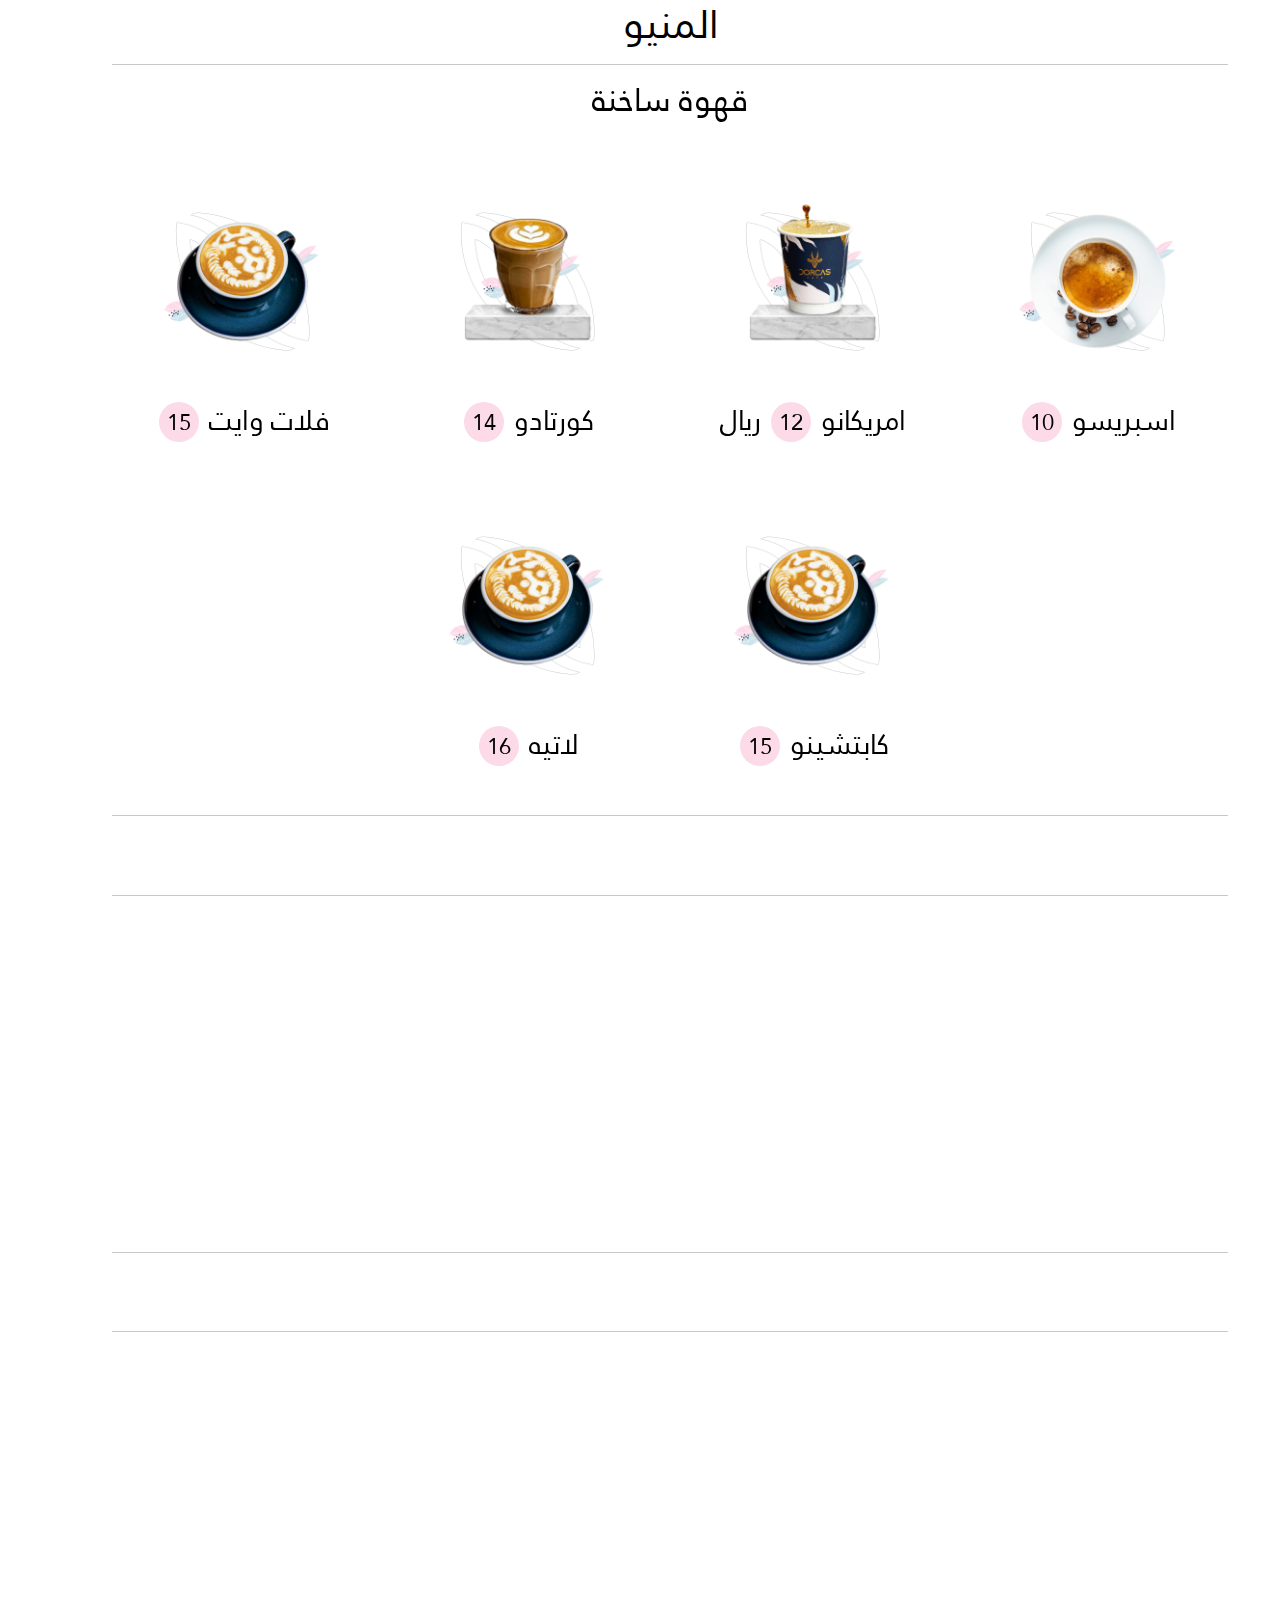
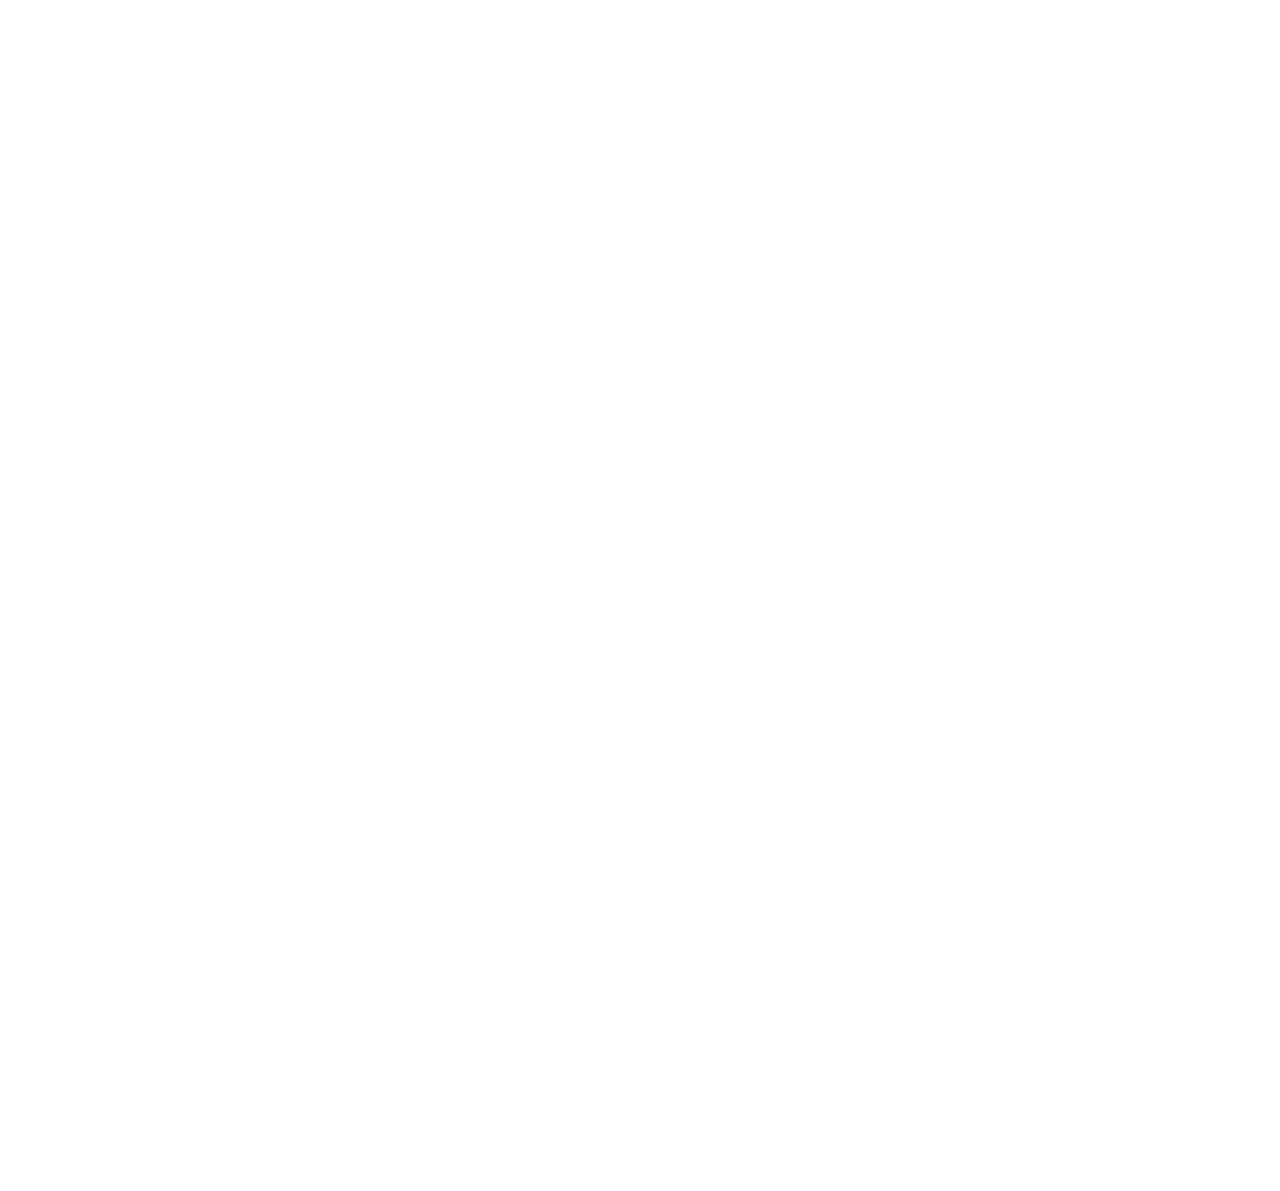
==== commit 4035eb09: "Update index" ====
--- a/index.html
+++ b/index.html
@@ -17,7 +17,7 @@
         <h1 class="text-center">المنيو</h1>
         <hr>
         <h2 class="text-center" data-aos="fade-down">قهوة ساخنة</h2>
-        <div class="row pt-4">
+        <div class="row pt-4 justify-content-center">
             <div class="col-md-3 col-sm-6">
                 <div class="item" data-aos="fade-left">
                     <div class="image">
@@ -70,7 +70,7 @@
         <hr>
         <h2 class="text-center mt-4 mb-3" data-aos="fade-down">قهوة ساخنة محلاة</h2>
         <hr>
-        <div class="row">
+        <div class="row justify-content-center">
             <div class="col-md-3 col-sm-6">
                 <div class="item" data-aos="fade-left">
                     <div class="image">
@@ -92,7 +92,7 @@
         <hr>
         <h2 class="text-center mt-4 mb-3" data-aos="fade-up">قهوة مثلجة</h2>
         <hr>
-        <div class="row">
+        <div class="row justify-content-center">
             <div class="col-md-3 col-sm-6">
                 <div class="item" data-aos="fade-left">
                     <div class="image">
@@ -138,7 +138,7 @@
 
 
         <h3 class="text-center mt-4 mb-3" data-aos="fade-up">القهوة المقطرة Drip</h3>
-        <div class="row">
+        <div class="row justify-content-center">
             <div class="col-md-3 col-sm-6" data-aos="fade-down">
                 <div class="item">
                     <div class="image">
@@ -166,7 +166,7 @@
         </div>
 
         <h3 class="text-center mt-4 mb-3" data-aos="fade-in">الفطور</h3>
-        <div class="row">
+        <div class="row justify-content-center">
             <div class="col-md-3 col-sm-6" data-aos="fade-left">
                 <div class="item">
                     <div class="image">
@@ -210,4 +210,4 @@
     </script>
 </body>
 
-</html>+</html>
